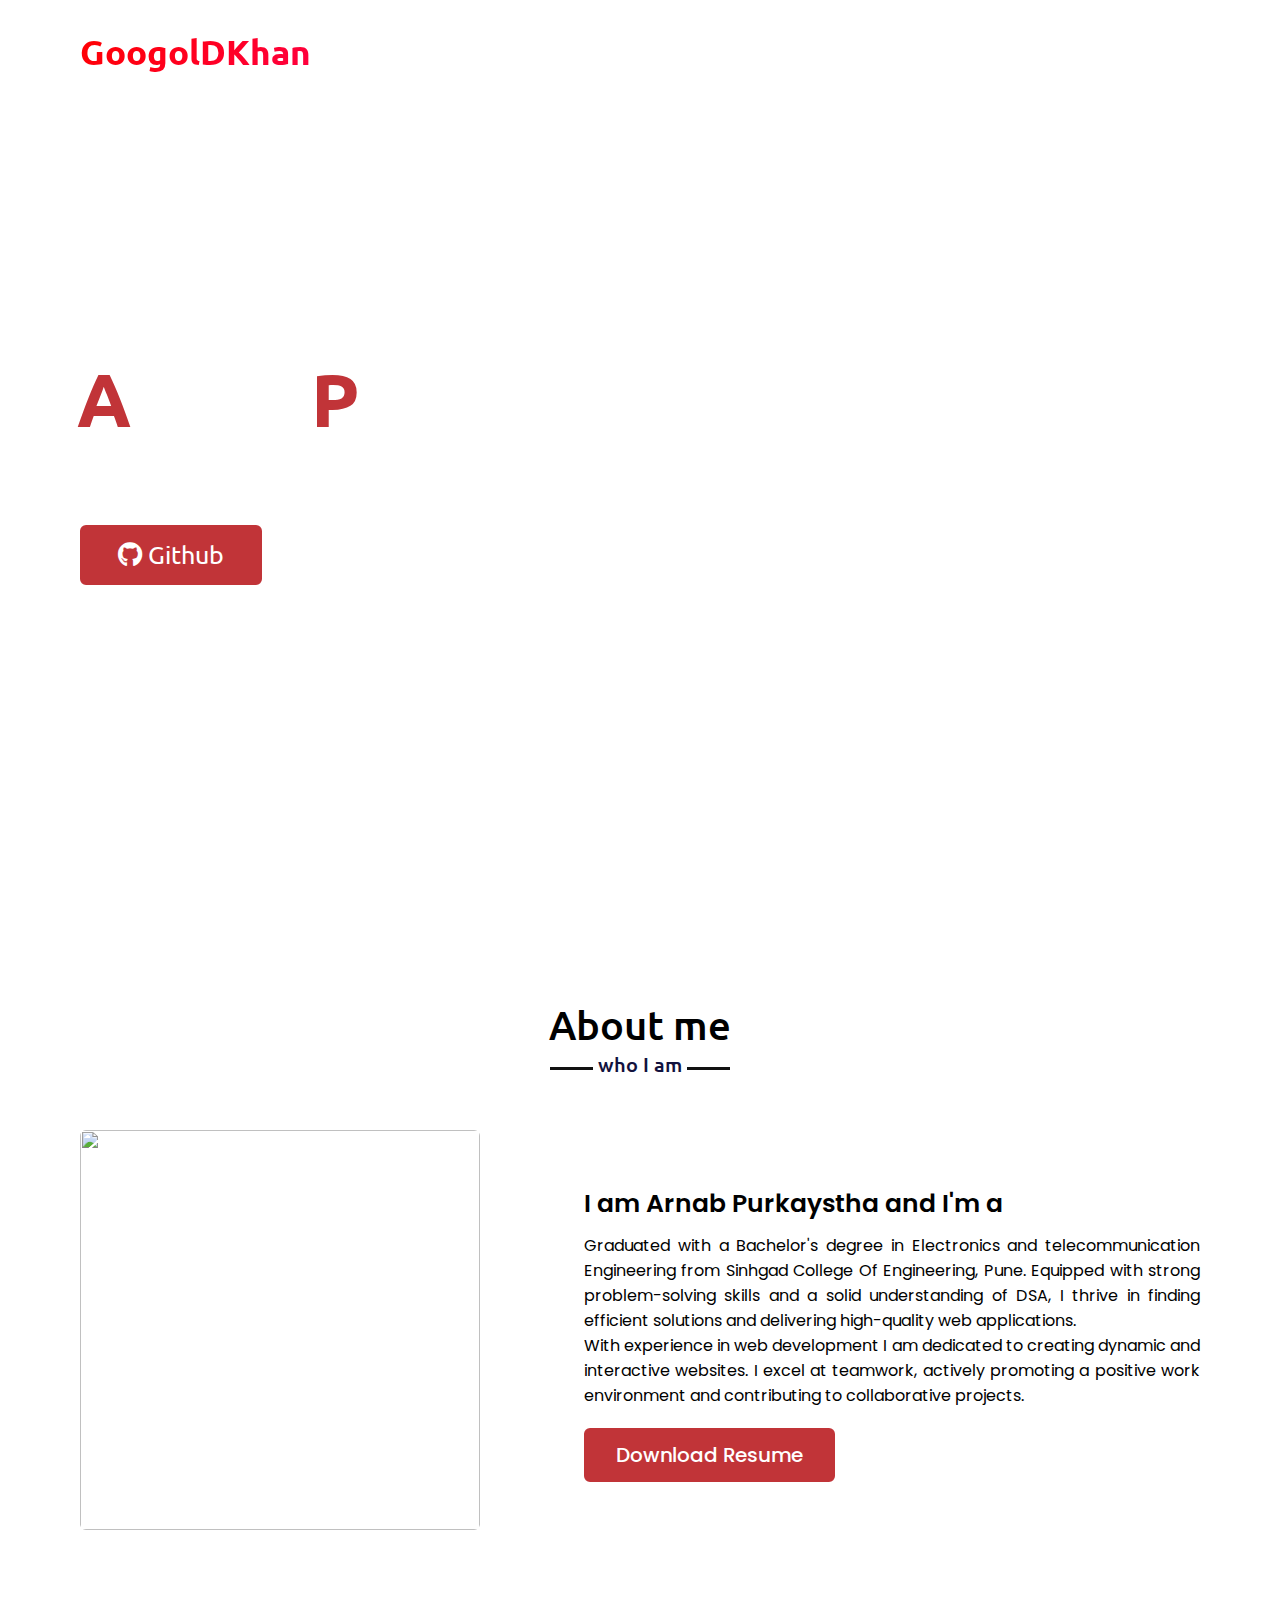
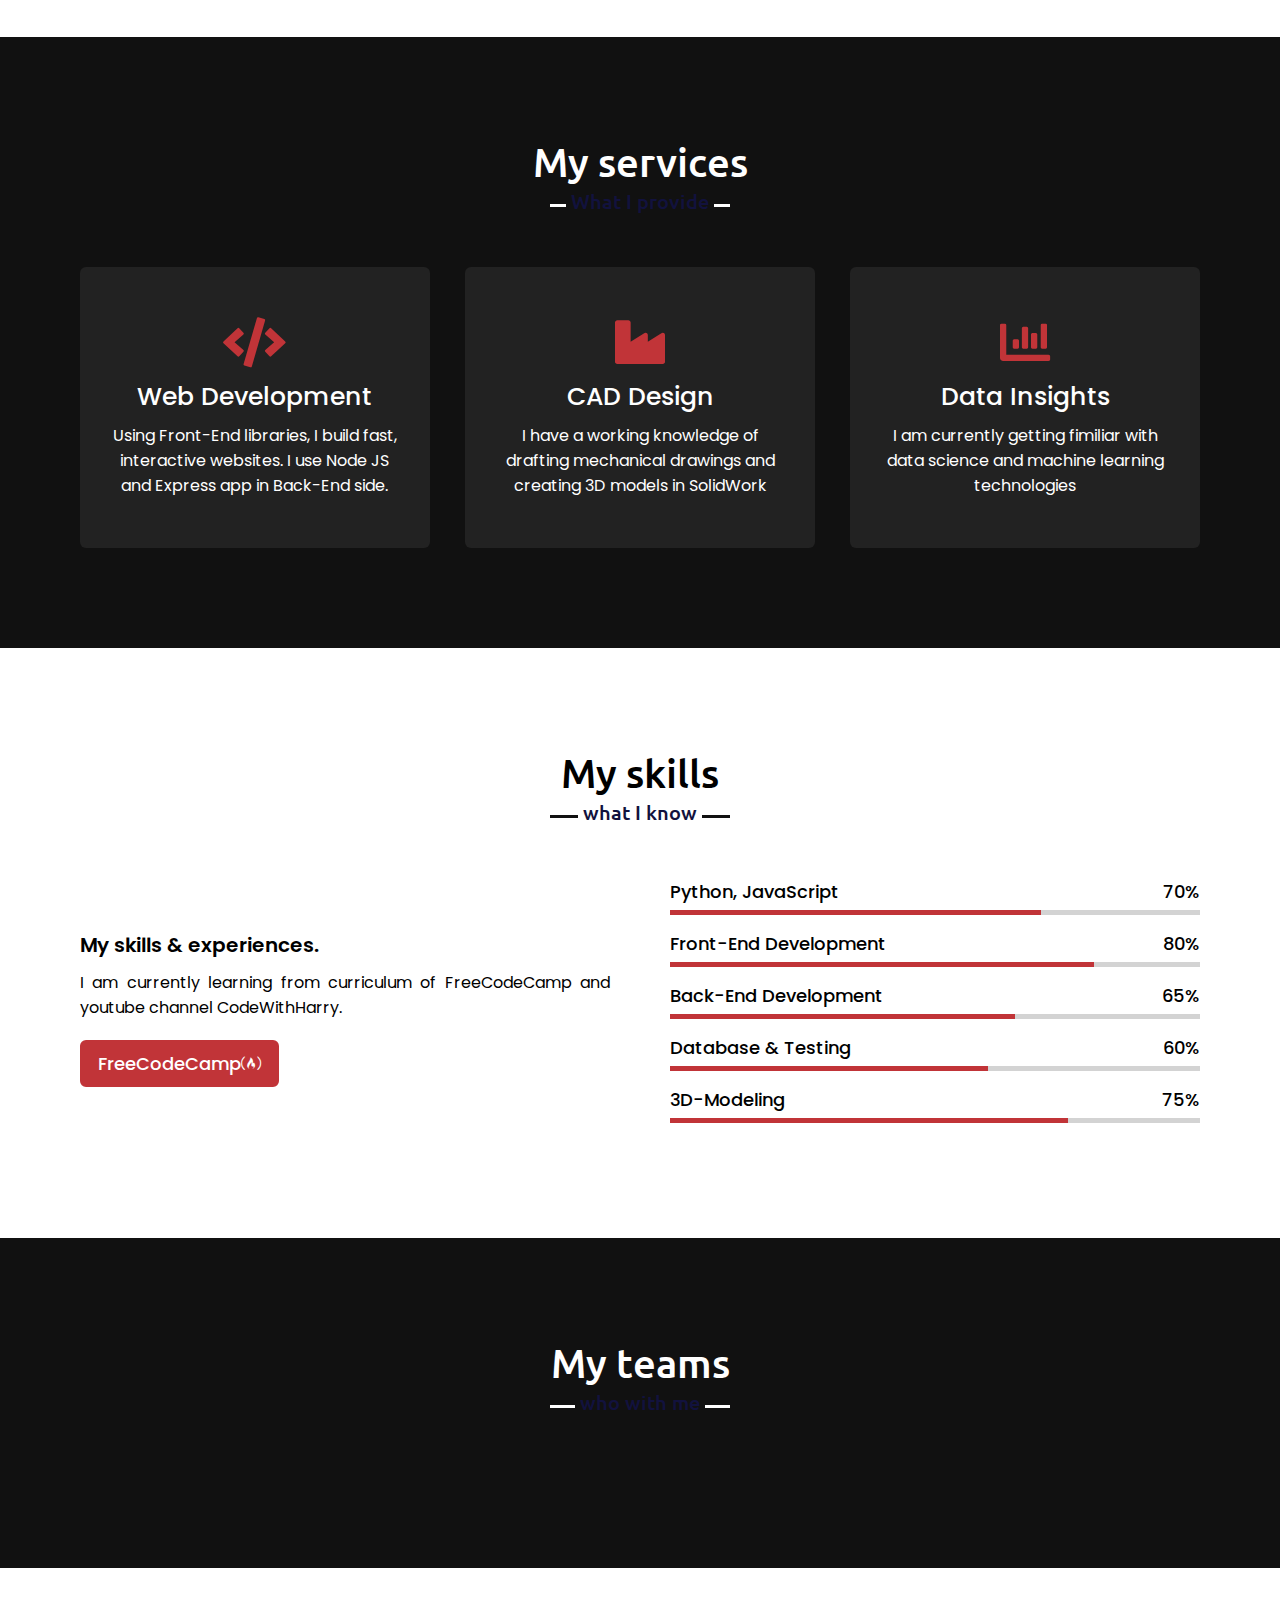
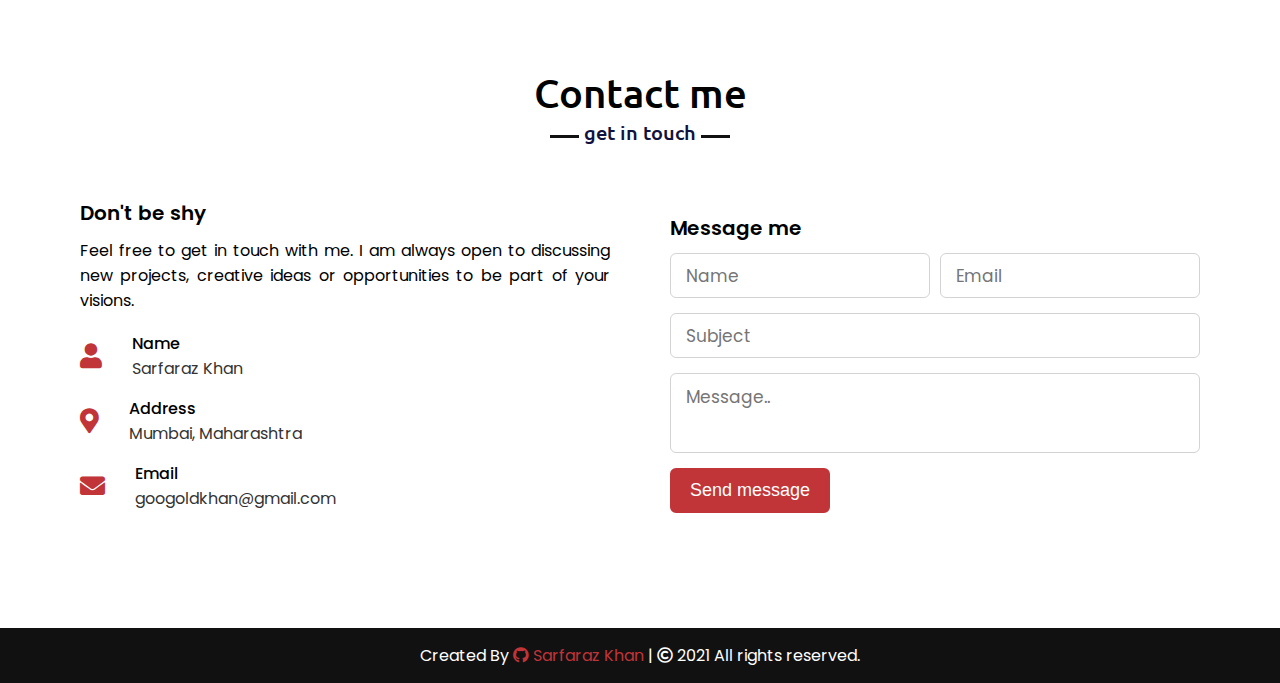
==== index.html @ bd414c76 "first commit" ====
<!DOCTYPE html>
<html lang="en">
  <head>
    <meta charset="UTF-8" />
    <meta http-equiv="X-UA-Compatible" content="IE=edge" />
    <meta name="viewport" content="width=device-width, initial-scale=1.0" />
    <link
      rel="stylesheet"
      href="https://cdnjs.cloudflare.com/ajax/libs/OwlCarousel2/2.3.4/assets/owl.carousel.min.css"
    />
    <link
      rel="stylesheet"
      href="https://cdnjs.cloudflare.com/ajax/libs/font-awesome/5.15.3/css/all.min.css"
    />
    <link rel="stylesheet" href="style.css" />
    <title>Personal Portfolio</title>
  </head>

  <body>
    <div class="scroll-up-btn">
      <i class="fas fa-angle-up"></i>
    </div>
    <nav class="navbar">
      <div class="max-width">
        <div class="logo"><a href="#">GoogolDKhan</a></div>
        <ul class="menu">
          <li><a href="#home" class="menu-btn">Home</a></li>
          <li><a href="#about" class="menu-btn">About</a></li>
          <li><a href="#services" class="menu-btn">Services</a></li>
          <li><a href="#skills" class="menu-btn">Skills</a></li>
          <li><a href="#teams" class="menu-btn">Teams</a></li>
          <li><a href="#contact" class="menu-btn">Contact</a></li>
        </ul>
        <div class="menu-btn">
          <i class="fas fa-bars"></i>
        </div>
      </div>
    </nav>

    <!-- HOME SECTION -->
    <section class="home" id="home">
      <div class="max-width">
        <div class="home-content">
          <div class="text-1">Hello, my name is</div>
          <div class="text-2"><span>A</span>rnab <span>P</span>urkaystha</div>
          <div class="text-3">And I'm a <span class="typing"></span></div>
          <a href="https://github.com/GoogolDKhan" target="_blank"
            ><i class="fab fa-github"></i> Github</a
          >
        </div>
      </div>
    </section>

    <!-- ABOUT SECTION -->
    <section class="about" id="about">
      <div class="max-width">
        <h2 class="title">About me</h2>
        <div class="about-content">
          <div class="column left">
            <img src="https://i.ibb.co/519RzY5/Profile-Toon.jpg" alt="" />
          </div>
          <div class="column right">
            <div class="text">
              I am Arnab Purkaystha and I'm a <span class="typing-2"></span>
            </div>
            <p>
                Graduated with a Bachelor's degree in Electronics and telecommunication Engineering from Sinhgad College Of Engineering, Pune. Equipped with strong problem-solving skills and a solid understanding of DSA, I thrive in finding efficient solutions and delivering high-quality web applications. <br> With experience in web development  I am dedicated to creating dynamic and interactive websites. I excel at teamwork, actively promoting a positive work environment and contributing to collaborative projects.
            </p>
            <a
              href="https://drive.google.com/file/d/1XKxnWEOEIuLJh6bUZ1l5vQDAoUh6mRkA/view?usp=sharing"
              target="_blank"
              >Download Resume</a
            >
          </div>
        </div>
      </div>
    </section>

    <!-- SERVICE SECTION -->
    <section class="services" id="services">
      <div class="max-width">
        <h2 class="title">My services</h2>
        <div class="serv-content">
          <div class="card">
            <div class="box">
              <i class="fas fa-code"></i>
              <div class="text">Web Development</div>
              <p>
                Using Front-End libraries, I build fast, interactive websites. I
                use Node JS and Express app in Back-End side.
              </p>
            </div>
          </div>
          <div class="card">
            <div class="box">
              <i class="fas fa-industry"></i>
              <div class="text">CAD Design</div>
              <p>
                I have a working knowledge of drafting mechanical drawings and
                creating 3D models in SolidWork
              </p>
            </div>
          </div>
          <div class="card">
            <div class="box">
              <i class="fas fa-chart-bar"></i>
              <div class="text">Data Insights</div>
              <p>
                I am currently getting fimiliar with data science and machine
                learning technologies
              </p>
            </div>
          </div>
        </div>
      </div>
    </section>

    <!-- SKILLS SECTION -->
    <section class="skills" id="skills">
      <div class="max-width">
        <h2 class="title">My skills</h2>
        <div class="skills-content">
          <div class="column left">
            <div class="text">My skills & experiences.</div>
            <p>
              I am currently learning from curriculum of FreeCodeCamp and
              youtube channel CodeWithHarry.
            </p>
            <a href="https://www.freecodecamp.org/sarfarazkhan" target="_blank"
              >FreeCodeCamp<i class="fab fa-free-code-camp"></i
            ></a>
          </div>
          <div class="column right">
            <div class="bars">
              <div class="info">
                <span>Python, JavaScript</span>
                <span>70%</span>
              </div>
              <div class="line html"></div>
            </div>
            <div class="bars">
              <div class="info">
                <span>Front-End Development</span>
                <span>80%</span>
              </div>
              <div class="line css"></div>
            </div>
            <div class="bars">
              <div class="info">
                <span>Back-End Development</span>
                <span>65%</span>
              </div>
              <div class="line js"></div>
            </div>
            <div class="bars">
              <div class="info">
                <span>Database & Testing</span>
                <span>60%</span>
              </div>
              <div class="line php"></div>
            </div>
            <div class="bars">
              <div class="info">
                <span>3D-Modeling</span>
                <span>75%</span>
              </div>
              <div class="line mysql"></div>
            </div>
          </div>
        </div>
      </div>
    </section>

    <!-- TEAMS SECTION -->
    <section class="teams" id="teams">
      <div class="max-width">
        <h2 class="title">My teams</h2>
        <div class="carousel owl-carousel">
          <div class="card">
            <div class="box">
              <img src="https://randomuser.me/api/portraits/men/3.jpg" alt="" />
              <div class="text">Sameer</div>
              <p>AI/ML Engineer</p>
            </div>
          </div>
          <div class="card">
            <div class="box">
              <img
                src="https://randomuser.me/api/portraits/women/2.jpg"
                alt=""
              />
              <div class="text">Riddhi</div>
              <p>Security Analyst at TCS</p>
            </div>
          </div>
          <div class="card">
            <div class="box">
              <img
                src="https://randomuser.me/api/portraits/men/34.jpg"
                alt=""
              />
              <div class="text">Prabhjot</div>
              <p>M.S in Industrial Engineering</p>
            </div>
          </div>
          <div class="card">
            <div class="box">
              <img src="https://randomuser.me/api/portraits/men/4.jpg" alt="" />
              <div class="text">Sashant</div>
              <p>Assistant System Engineer at TCS</p>
            </div>
          </div>
          <div class="card">
            <div class="box">
              <img
                src="https://randomuser.me/api/portraits/men/20.jpg"
                alt=""
              />
              <div class="text">Hrishikesh</div>
              <p>Analyst at Flex</p>
            </div>
          </div>
        </div>
      </div>
    </section>

    <!-- CONTACT SECTION -->
    <section class="contact" id="contact">
      <div class="max-width">
        <h2 class="title">Contact me</h2>
        <div class="contact-content">
          <div class="column left">
            <div class="text">Don't be shy</div>
            <p>
              Feel free to get in touch with me. I am always open to discussing
              new projects, creative ideas or opportunities to be part of your
              visions.
            </p>
            <div class="icons">
              <div class="row">
                <i class="fas fa-user"></i>
                <div class="info">
                  <div class="head">Name</div>
                  <div class="sub-title">Sarfaraz Khan</div>
                </div>
              </div>
              <div class="row">
                <i class="fas fa-map-marker-alt"></i>
                <div class="info">
                  <div class="head">Address</div>
                  <div class="sub-title">Mumbai, Maharashtra</div>
                </div>
              </div>
              <div class="row">
                <i class="fas fa-envelope"></i>
                <div class="info">
                  <div class="head">Email</div>
                  <div class="sub-title">googoldkhan@gmail.com</div>
                </div>
              </div>
            </div>
          </div>
          <div class="column right">
            <div class="text">Message me</div>
            <form action="#">
              <div class="fields">
                <div class="field name">
                  <input type="text" placeholder="Name" required />
                </div>
                <div class="field email">
                  <input type="email" placeholder="Email" required />
                </div>
              </div>
              <div class="field">
                <input type="text" placeholder="Subject" required />
              </div>
              <div class="field textarea">
                <textarea
                  cols="30"
                  rows="10"
                  placeholder="Message.."
                  required
                ></textarea>
              </div>
              <div class="button-area">
                <button type="submit">Send message</button>
              </div>
            </form>
          </div>
        </div>
      </div>
    </section>

    <!-- FOOTER SECTION -->
    <footer>
      <span
        >Created By
        <a href="https://github.com/GoogolDKhan" target="_blank"
          ><span class="fab fa-github"></span> Sarfaraz Khan</a
        >
        | <span class="far fa-copyright"></span> 2021 All rights reserved.</span
      >
    </footer>
    <script src="https://code.jquery.com/jquery-3.5.1.min.js"></script>
    <script src="https://cdnjs.cloudflare.com/ajax/libs/typed.js/2.0.11/typed.min.js"></script>
    <script src="https://cdnjs.cloudflare.com/ajax/libs/waypoints/4.0.1/jquery.waypoints.min.js"></script>
    <script src="https://cdnjs.cloudflare.com/ajax/libs/OwlCarousel2/2.3.4/owl.carousel.min.js"></script>
    <script src="script.js"></script>
  </body>
</html>
---- style.css ----
@import url("https://fonts.googleapis.com/css2?family=Poppins:wght@400;500;600;700&family=Ubuntu:wght@400;500;700&display=swap");

* {
  margin: 0;
  padding: 0;
  box-sizing: border-box;
  text-decoration: none;
}

html {
  scroll-behavior: smooth;
}

/* custom scroll bar */
::-webkit-scrollbar {
  width: 10px;
}

::-webkit-scrollbar-track {
  background: #f1f1f1;
}

::-webkit-scrollbar-thumb {
  background: #888;
}

::-webkit-scrollbar-thumb:hover {
  background: #555;
}

/* all similar content styling codes */
section {
  padding: 100px 0;
}

.max-width {
  max-width: 1300px;
  padding: 0 80px;
  margin: auto;
}

.about,
.services,
.skills,
.teams,
.contact,
footer {
  font-family: "Poppins", sans-serif;
}

.about .about-content,
.services .serv-content,
.skills .skills-content,
.contact .contact-content {
  display: flex;
  flex-wrap: wrap;
  align-items: center;
  justify-content: space-between;
}

section .title {
  position: relative;
  text-align: center;
  font-size: 40px;
  font-weight: 500;
  margin-bottom: 60px;
  padding-bottom: 20px;
  font-family: "Ubuntu", sans-serif;
}

section .title::before {
  content: "";
  position: absolute;
  bottom: 0;
  left: 50%;
  width: 180px;
  height: 3px;
  background: #111;
  transform: translateX(-50%);
}

section .title::after {
  position: absolute;
  bottom: -8px;
  left: 50%;
  font-size: 20px;
  color: rgb(18, 18, 62);
  padding: 0 5px;
  background: #fff;
  transform: translateX(-50%);
}

/* navbar styling */
.navbar {
  position: fixed;
  width: 100%;
  z-index: 999;
  padding: 30px 0;
  font-family: "Ubuntu", sans-serif;
  transition: all 0.3s ease;
}

.navbar.sticky {
  padding: 15px 0;
  background: rgb(18, 18, 62);
}

.navbar .max-width {
  display: flex;
  align-items: center;
  justify-content: space-between;
}

.navbar .logo a {
  font-size: 35px;
  font-weight: 600;
  background: repeating-linear-gradient(
    -45deg,
    red 0%,
    yellow 7.14%,
    rgb(0, 255, 0) 14.28%,
    rgb(0, 255, 255) 21.4%,
    cyan 28.56%,
    blue 35.7%,
    magenta 42.84%,
    red 50%
  );
  background-size: 600vw 600vw;
  -webkit-text-fill-color: transparent;
  background-clip: border-box;
  -webkit-background-clip: text;
  animation: slide 8s linear infinite forwards;
}

@keyframes slide {
  0% {
    background-position-x: 0%;
  }

  100% {
    background-position-x: 600vw;
  }
}

.navbar.sticky .logo a {
  background: white;
  -webkit-text-fill-color: transparent;
  background-clip: border-box;
  -webkit-background-clip: text;
}

.navbar .menu li {
  list-style: none;
  display: inline-block;
}

.navbar .menu li a {
  display: block;
  color: #fff;
  font-size: 18px;
  font-weight: 500;
  margin-left: 25px;
  transition: color 0.3s ease;
}

.navbar .menu li a:hover {
  color: #c13438;
}

.navbar.sticky .menu li a:hover {
  color: #fff;
}

/* menu btn styling */
.menu-btn {
  color: #fff;
  font-size: 23px;
  cursor: pointer;
  display: none;
}

.scroll-up-btn {
  position: fixed;
  height: 45px;
  width: 42px;
  background: #c13438;
  right: 30px;
  bottom: 10px;
  text-align: center;
  line-height: 45px;
  color: #fff;
  z-index: 9999;
  font-size: 30px;
  border-radius: 6px;
  border-bottom-width: 2px;
  cursor: pointer;
  opacity: 0;
  pointer-events: none;
  transition: all 0.3s ease;
}

.scroll-up-btn.show {
  bottom: 30px;
  opacity: 1;
  pointer-events: auto;
}

.scroll-up-btn:hover {
  filter: brightness(90%);
}

/* home section styling */
.home {
  display: flex;
  background: url("https://i.ibb.co/SPZD6fx/banner.jpg") no-repeat center;
  height: 100vh;
  color: #fff;
  min-height: 500px;
  background-size: cover;
  background-attachment: fixed;
  font-family: "Ubuntu", sans-serif;
}

.home .max-width {
  width: 100%;
  display: flex;
}

.home .max-width .row {
  margin-right: 0;
}

.home .home-content .text-1 {
  font-size: 27px;
}

.home .home-content .text-2 {
  font-size: 75px;
  font-weight: 600;
  margin-left: -3px;
}

.home .home-content .text-2 span {
  color: #c13438;
  transition: all 0.3s ease;
}

.home .home-content .text-3 {
  font-size: 40px;
  margin: 5px 0;
}

.home .home-content .text-3 span {
  color: #c13438;
  font-weight: 500;
}

.home .home-content a {
  display: inline-block;
  background: #c13438;
  color: #fff;
  font-size: 25px;
  padding: 12px 36px;
  margin-top: 20px;
  font-weight: 400;
  border-radius: 6px;
  border: 2px solid #c13438;
  transition: all 0.3s ease;
}

.home .home-content a:hover {
  color: #c13438;
  background: none;
}

/* about section styling */
.about .title::after {
  content: "who I am";
}

.about .about-content .left {
  width: 45%;
}

.about .about-content .left img {
  height: 400px;
  width: 400px;
  object-fit: cover;
  border-radius: 6px;
}

.about .about-content .right {
  width: 55%;
}

.about .about-content .right .text {
  font-size: 25px;
  font-weight: 600;
  margin-bottom: 10px;
}

.about .about-content .right .text span {
  color: #c13438;
}

.about .about-content .right p {
  text-align: justify;
}

.about .about-content .right a {
  display: inline-block;
  background: #c13438;
  color: #fff;
  font-size: 20px;
  font-weight: 500;
  padding: 10px 30px;
  margin-top: 20px;
  border-radius: 6px;
  border: 2px solid #c13438;
  transition: all 0.3s ease;
}

.about .about-content .right a:hover {
  color: #c13438;
  background: none;
}

/* services section styling */
.services,
.teams {
  color: #fff;
  background: #111;
}

.services .title::before,
.teams .title::before {
  background: #fff;
}

.services .title::after,
.teams .title::after {
  background: #111;
  content: "What I provide";
}

.services .serv-content .card {
  width: calc(33% - 20px);
  background: #222;
  text-align: center;
  border-radius: 6px;
  padding: 50px 25px;
  cursor: pointer;
  transition: all 0.3s ease;
}

.services .serv-content .card:hover {
  background: #c13438;
}

.services .serv-content .card .box {
  transition: all 0.3s ease;
}

.services .serv-content .card:hover .box {
  transform: scale(1.05);
}

.services .serv-content .card i {
  font-size: 50px;
  color: #c13438;
  transition: color 0.3s ease;
}

.services .serv-content .card:hover i {
  color: #fff;
}

.services .serv-content .card .text {
  font-size: 25px;
  font-weight: 500;
  margin: 10px 0 7px;
}

/* skills section styling */

.skills .title::after {
  content: "what I know";
}

.skills .skills-content .column {
  width: calc(50% - 30px);
}

.skills .skills-content .left .text {
  font-size: 20px;
  font-weight: 600;
  margin-bottom: 10px;
}

.skills .skills-content .left p {
  text-align: justify;
}

.skills .skills-content .left a {
  display: inline-block;
  background: #c13438;
  color: #fff;
  font-size: 18px;
  font-weight: 500;
  padding: 8px 16px;
  margin-top: 20px;
  border-radius: 6px;
  border: 2px solid #c13438;
  transition: all 0.3s ease;
}

.skills .skills-content .left a:hover {
  color: #c13438;
  background: none;
}

.skills .skills-content .right .bars {
  margin-bottom: 15px;
}

.skills .skills-content .right .info {
  display: flex;
  margin-bottom: 5px;
  align-items: center;
  justify-content: space-between;
}

.skills .skills-content .right span {
  font-weight: 500;
  font-size: 18px;
}

.skills .skills-content .right .line {
  height: 5px;
  width: 100%;
  background: lightgrey;
  position: relative;
}

.skills .skills-content .right .line::before {
  content: "";
  position: absolute;
  height: 100%;
  left: 0;
  top: 0;
  background: #c13438;
}

.skills-content .right .html::before {
  width: 70%;
}

.skills-content .right .css::before {
  width: 80%;
}

.skills-content .right .js::before {
  width: 65%;
}

.skills-content .right .php::before {
  width: 60%;
}

.skills-content .right .mysql::before {
  width: 75%;
}

/* teams section styling */
.teams .title::after {
  content: "who with me";
}

.teams .carousel .card {
  background: #222;
  border-radius: 6px;
  padding: 25px 35px;
  text-align: center;
  overflow: hidden;
  transition: all 0.3s ease;
}

.teams .carousel .card:hover {
  background: #c13438;
}

.teams .carousel .card .box {
  display: flex;
  flex-direction: column;
  align-items: center;
  justify-content: center;
  transition: all 0.3s ease;
}

.teams .carousel .card:hover .box {
  transform: scale(1.05);
}

.teams .carousel .card .text {
  font-size: 25px;
  font-weight: 500;
  margin: 10px 0 7px;
}

.teams .carousel .card img {
  height: 150px;
  width: 150px;
  object-fit: cover;
  border-radius: 50%;
  border: 5px solid #c13438;
  transition: all 0.3s ease;
}

.teams .carousel .card:hover img {
  border-color: #fff;
}

.owl-dots {
  text-align: center;
  margin-top: 20px;
}

.owl-dot {
  height: 13px;
  width: 13px;
  margin: 0 5px;
  outline: none !important;
  border-radius: 50%;
  border: 2px solid #c13438 !important;
  transition: all 0.3s ease;
}

.owl-dot.active {
  width: 35px;
  border-radius: 14px;
}

.owl-dot.active,
.owl-dot:hover {
  background: #c13438 !important;
}

/* contact section styling */
.contact .title::after {
  content: "get in touch";
}

.contact .contact-content .column {
  width: calc(50% - 30px);
}

.contact .contact-content .text {
  font-size: 20px;
  font-weight: 600;
  margin-bottom: 10px;
}

.contact .contact-content .left p {
  text-align: justify;
}

.contact .contact-content .left .icons {
  margin: 10px 0;
}

.contact .contact-content .row {
  display: flex;
  height: 65px;
  align-items: center;
}

.contact .contact-content .row .info {
  margin-left: 30px;
}

.contact .contact-content .row i {
  font-size: 25px;
  color: #c13438;
}

.contact .contact-content .info .head {
  font-weight: 500;
}

.contact .contact-content .info .sub-title {
  color: #333;
}

.contact .right form .fields {
  display: flex;
}

.contact .right form .field,
.contact .right form .fields .field {
  height: 45px;
  width: 100%;
  margin-bottom: 15px;
}

.contact .right form .textarea {
  height: 80px;
  width: 100%;
}

.contact .right form .name {
  margin-right: 10px;
}

.contact .right form .field input,
.contact .right form .textarea textarea {
  height: 100%;
  width: 100%;
  border: 1px solid lightgrey;
  border-radius: 6px;
  outline: none;
  padding: 0 15px;
  font-size: 17px;
  font-family: "Poppins", sans-serif;
  transition: all 0.3s ease;
}

.contact .right form .field input:focus,
.contact .right form .textarea textarea:focus {
  border-color: #b3b3b3;
}

.contact .right form .textarea textarea {
  padding-top: 10px;
  resize: none;
}

.contact .right form .button-area {
  display: flex;
  align-items: center;
}

.right form .button-area button {
  color: #fff;
  display: block;
  width: 160px !important;
  height: 45px;
  outline: none;
  font-size: 18px;
  font-weight: 500;
  border-radius: 6px;
  cursor: pointer;
  flex-wrap: nowrap;
  background: #c13438;
  border: 2px solid #c13438;
  transition: all 0.3s ease;
}

.right form .button-area button:hover {
  color: #c13438;
  background: none;
}

/* footer section styling */
footer {
  background: #111;
  padding: 15px 23px;
  color: #fff;
  text-align: center;
}

footer span a {
  color: #c13438;
  text-decoration: none;
}

footer span a:hover {
  text-decoration: underline;
}

/* responsive media query start */
@media (max-width: 1104px) {
  .about .about-content .left img {
    height: 350px;
    width: 350px;
  }
}

@media (max-width: 991px) {
  .max-width {
    padding: 0 50px;
  }
}

@media (max-width: 947px) {
  .menu-btn {
    display: block;
    z-index: 999;
  }

  .menu-btn i.active:before {
    content: "\f00d";
  }

  .navbar .menu {
    position: fixed;
    height: 100vh;
    width: 100%;
    left: -100%;
    top: 0;
    background: #111;
    text-align: center;
    padding-top: 80px;
    transition: all 0.3s ease;
  }

  .navbar .menu.active {
    left: 0;
  }

  .navbar .menu li {
    display: block;
  }

  .navbar .menu li a {
    display: inline-block;
    margin: 20px 0;
    font-size: 25px;
  }

  .home .home-content .text-2 {
    font-size: 70px;
  }

  .home .home-content .text-3 {
    font-size: 35px;
  }

  .home .home-content a {
    font-size: 23px;
    padding: 10px 30px;
  }

  .max-width {
    max-width: 930px;
  }

  .about .about-content .column {
    width: 100%;
  }

  .about .about-content .left {
    display: flex;
    justify-content: center;
    margin: 0 auto 60px;
  }

  .about .about-content .right {
    flex: 100%;
  }

  .services .serv-content .card {
    width: calc(50% - 10px);
    margin-bottom: 20px;
  }

  .skills .skills-content .column,
  .contact .contact-content .column {
    width: 100%;
    margin-bottom: 35px;
  }
}

@media (max-width: 690px) {
  .max-width {
    padding: 0 23px;
  }

  .home .home-content .text-2 {
    font-size: 60px;
  }

  .home .home-content .text-3 {
    font-size: 32px;
  }

  .home .home-content a {
    font-size: 20px;
  }

  .services .serv-content .card {
    width: 100%;
  }
}

@media (max-width: 500px) {
  .home .home-content .text-2 {
    font-size: 50px;
  }

  .home .home-content .text-3 {
    font-size: 27px;
  }

  .about .about-content .right .text,
  .skills .skills-content .left .text {
    font-size: 19px;
  }

  .contact .right form .fields {
    flex-direction: column;
  }

  .contact .right form .name,
  .contact .right form .email {
    margin: 0;
  }

  .right form .error-box {
    width: 150px;
  }

  .scroll-up-btn {
    right: 15px;
    bottom: 15px;
    height: 38px;
    width: 35px;
    font-size: 23px;
    line-height: 38px;
  }
}
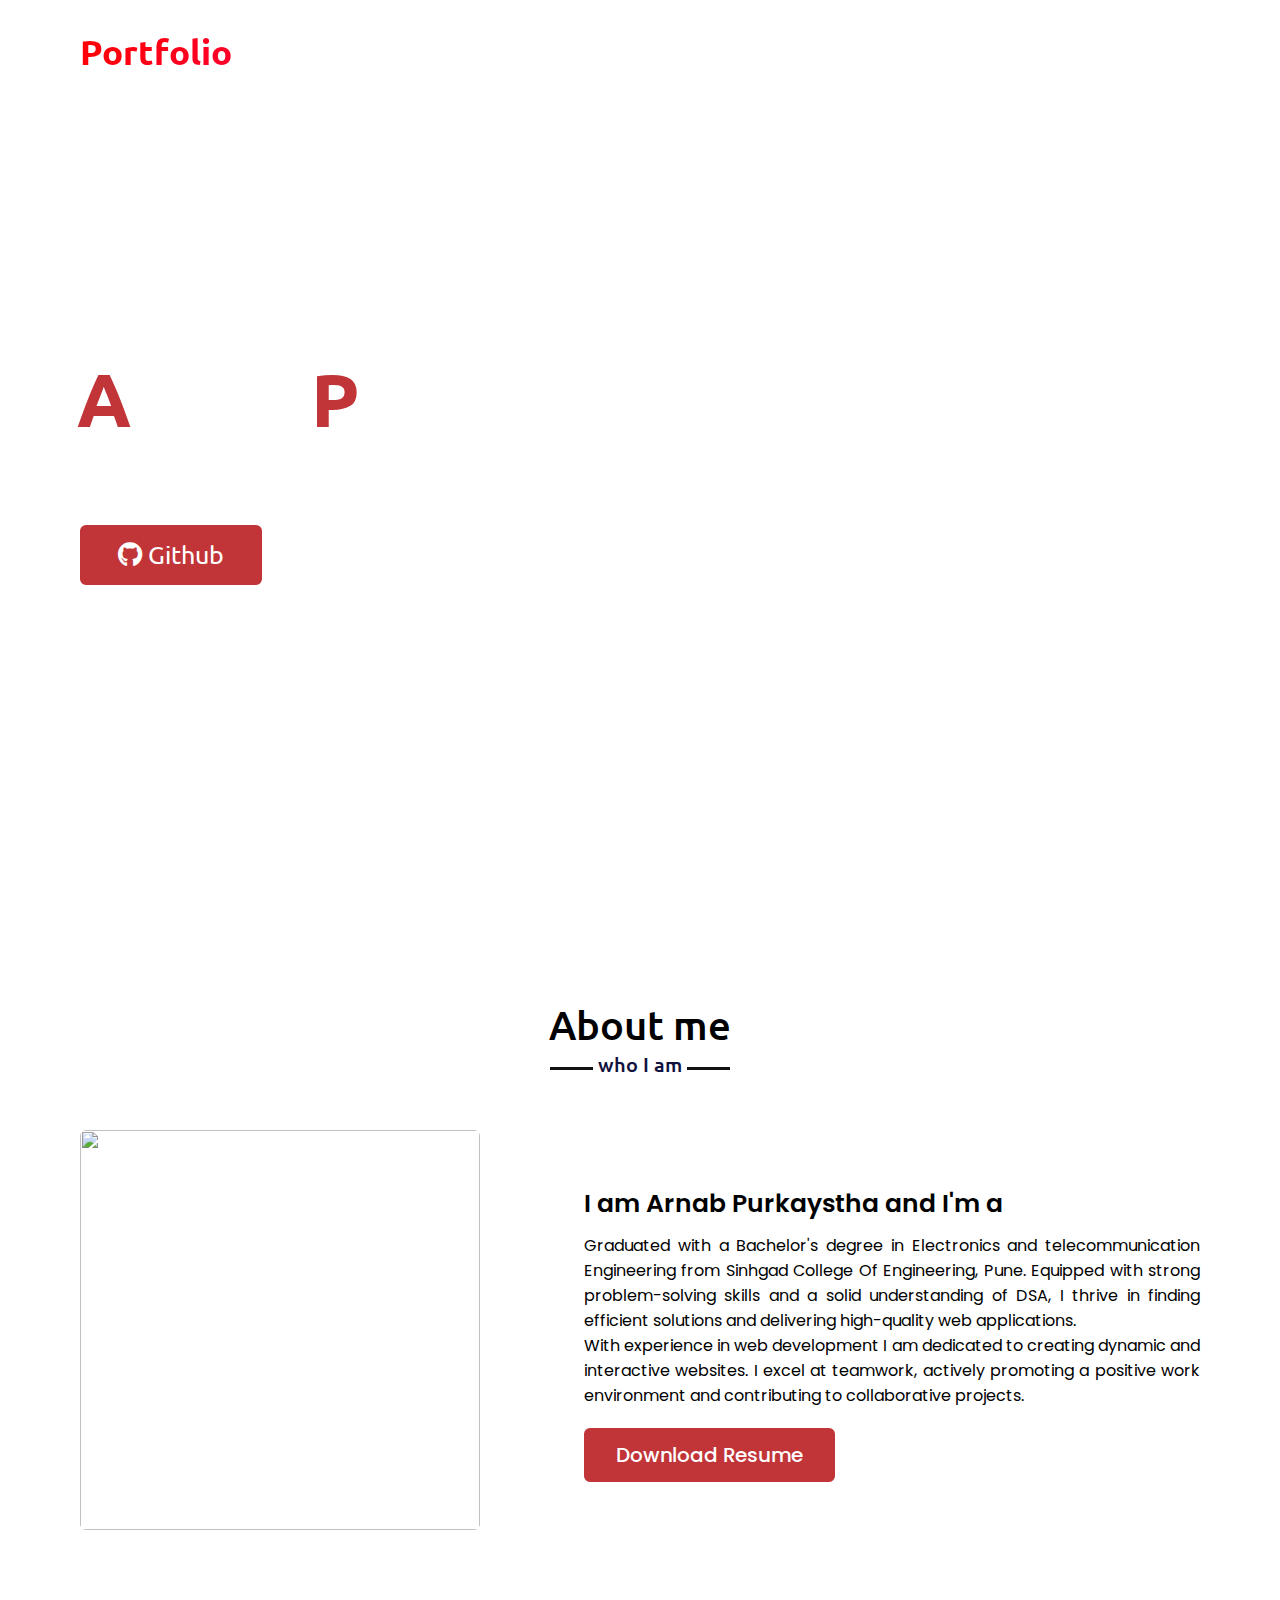
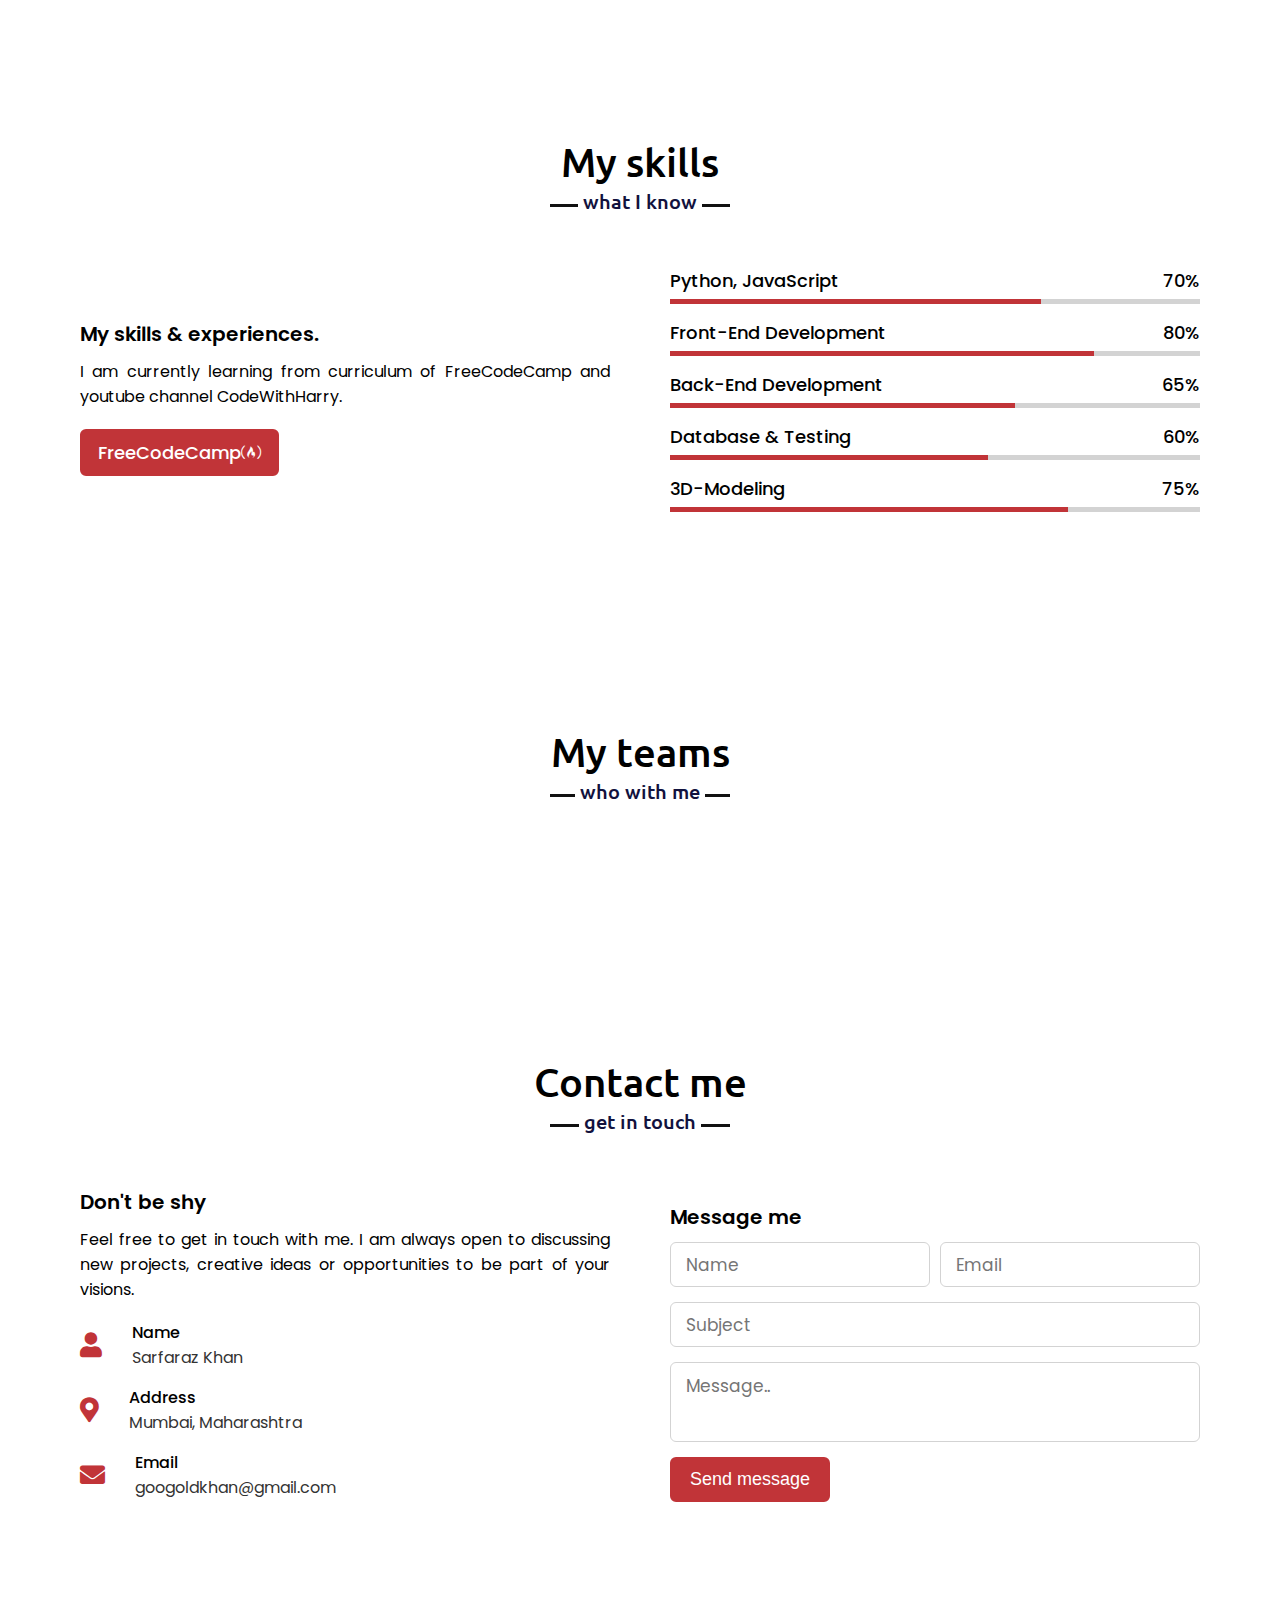
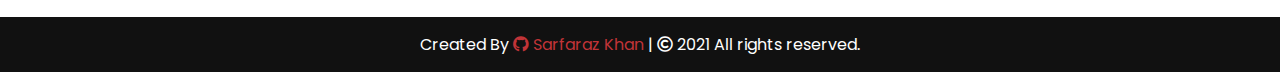
==== commit f4ff263f: "second" ====
--- a/index.html
+++ b/index.html
@@ -22,7 +22,7 @@
     </div>
     <nav class="navbar">
       <div class="max-width">
-        <div class="logo"><a href="#">GoogolDKhan</a></div>
+        <div class="logo"><a href="#">Portfolio</a></div>
         <ul class="menu">
           <li><a href="#home" class="menu-btn">Home</a></li>
           <li><a href="#about" class="menu-btn">About</a></li>
@@ -71,45 +71,6 @@
               target="_blank"
               >Download Resume</a
             >
-          </div>
-        </div>
-      </div>
-    </section>
-
-    <!-- SERVICE SECTION -->
-    <section class="services" id="services">
-      <div class="max-width">
-        <h2 class="title">My services</h2>
-        <div class="serv-content">
-          <div class="card">
-            <div class="box">
-              <i class="fas fa-code"></i>
-              <div class="text">Web Development</div>
-              <p>
-                Using Front-End libraries, I build fast, interactive websites. I
-                use Node JS and Express app in Back-End side.
-              </p>
-            </div>
-          </div>
-          <div class="card">
-            <div class="box">
-              <i class="fas fa-industry"></i>
-              <div class="text">CAD Design</div>
-              <p>
-                I have a working knowledge of drafting mechanical drawings and
-                creating 3D models in SolidWork
-              </p>
-            </div>
-          </div>
-          <div class="card">
-            <div class="box">
-              <i class="fas fa-chart-bar"></i>
-              <div class="text">Data Insights</div>
-              <p>
-                I am currently getting fimiliar with data science and machine
-                learning technologies
-              </p>
-            </div>
           </div>
         </div>
       </div>
--- a/style.css
+++ b/style.css
@@ -49,7 +49,6 @@
 }
 
 .about .about-content,
-.services .serv-content,
 .skills .skills-content,
 .contact .contact-content {
   display: flex;
@@ -325,62 +324,6 @@
   background: none;
 }
 
-/* services section styling */
-.services,
-.teams {
-  color: #fff;
-  background: #111;
-}
-
-.services .title::before,
-.teams .title::before {
-  background: #fff;
-}
-
-.services .title::after,
-.teams .title::after {
-  background: #111;
-  content: "What I provide";
-}
-
-.services .serv-content .card {
-  width: calc(33% - 20px);
-  background: #222;
-  text-align: center;
-  border-radius: 6px;
-  padding: 50px 25px;
-  cursor: pointer;
-  transition: all 0.3s ease;
-}
-
-.services .serv-content .card:hover {
-  background: #c13438;
-}
-
-.services .serv-content .card .box {
-  transition: all 0.3s ease;
-}
-
-.services .serv-content .card:hover .box {
-  transform: scale(1.05);
-}
-
-.services .serv-content .card i {
-  font-size: 50px;
-  color: #c13438;
-  transition: color 0.3s ease;
-}
-
-.services .serv-content .card:hover i {
-  color: #fff;
-}
-
-.services .serv-content .card .text {
-  font-size: 25px;
-  font-weight: 500;
-  margin: 10px 0 7px;
-}
-
 /* skills section styling */
 
 .skills .title::after {
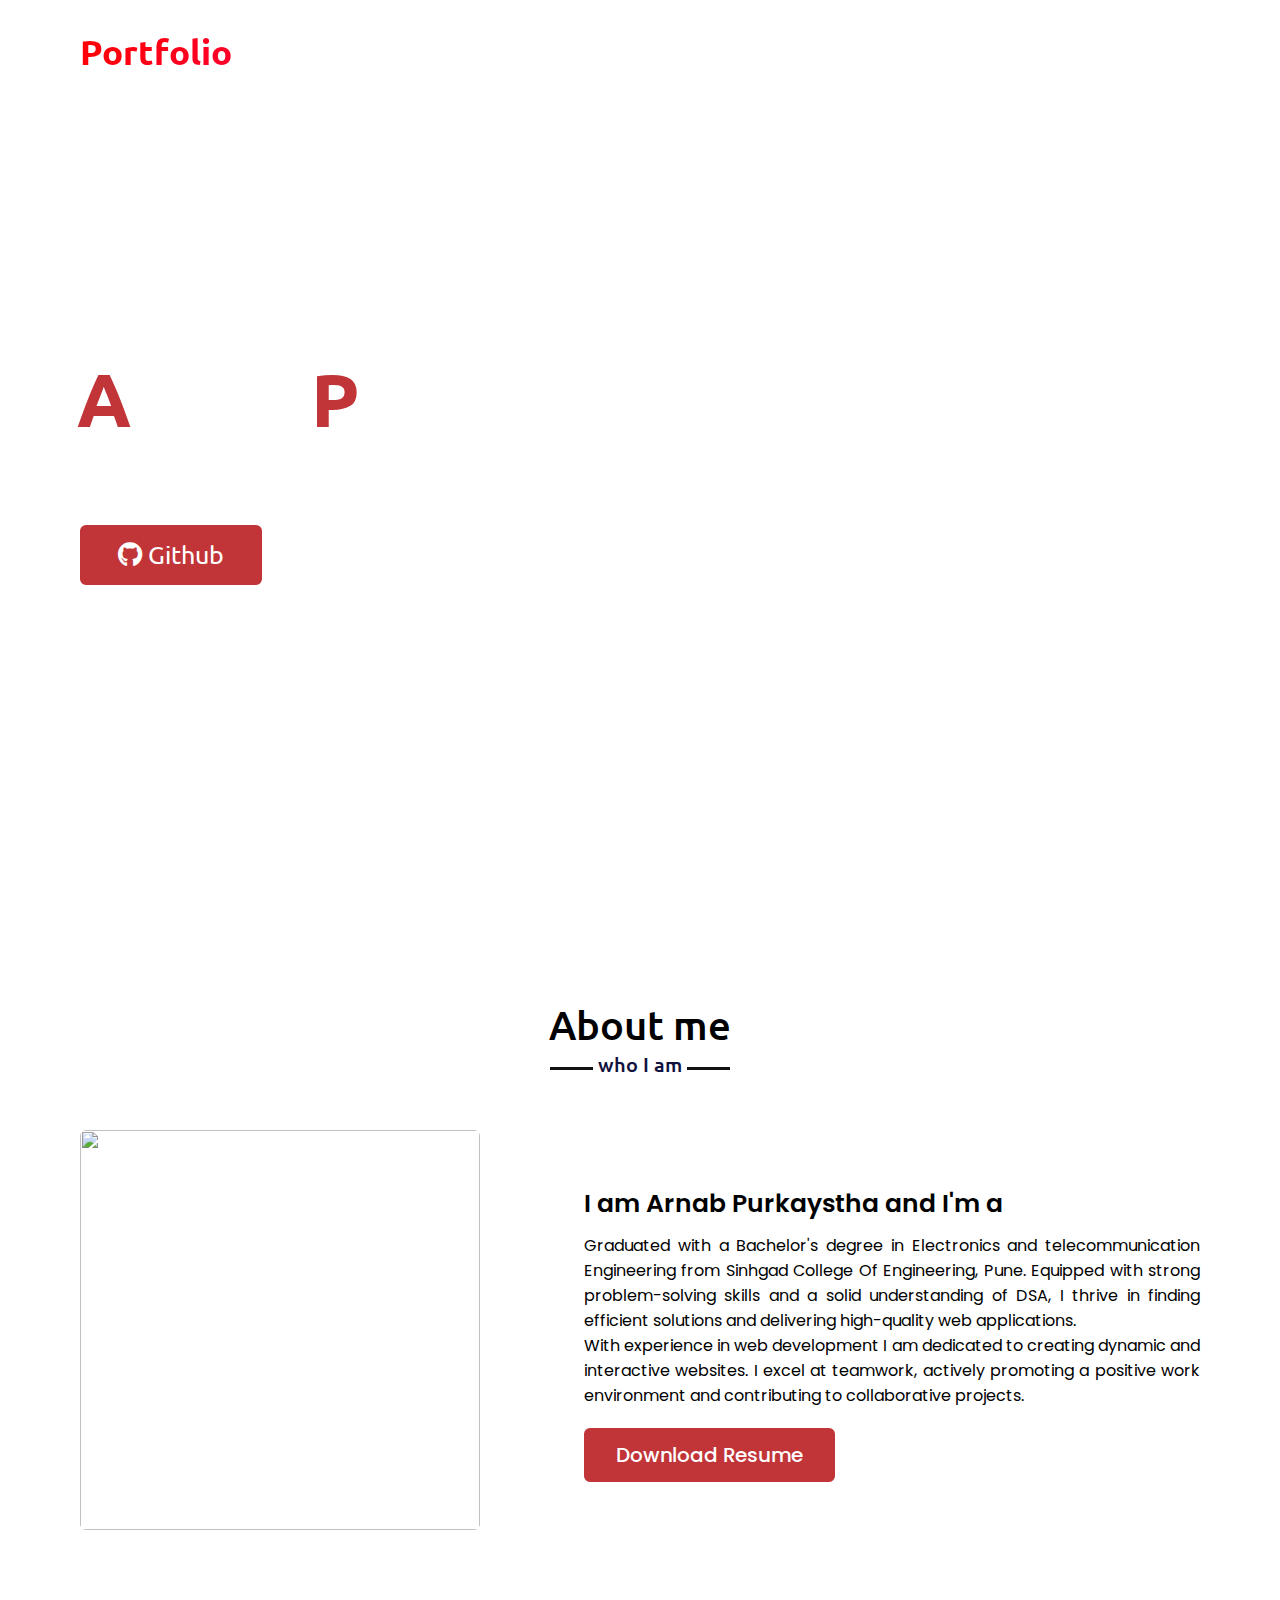
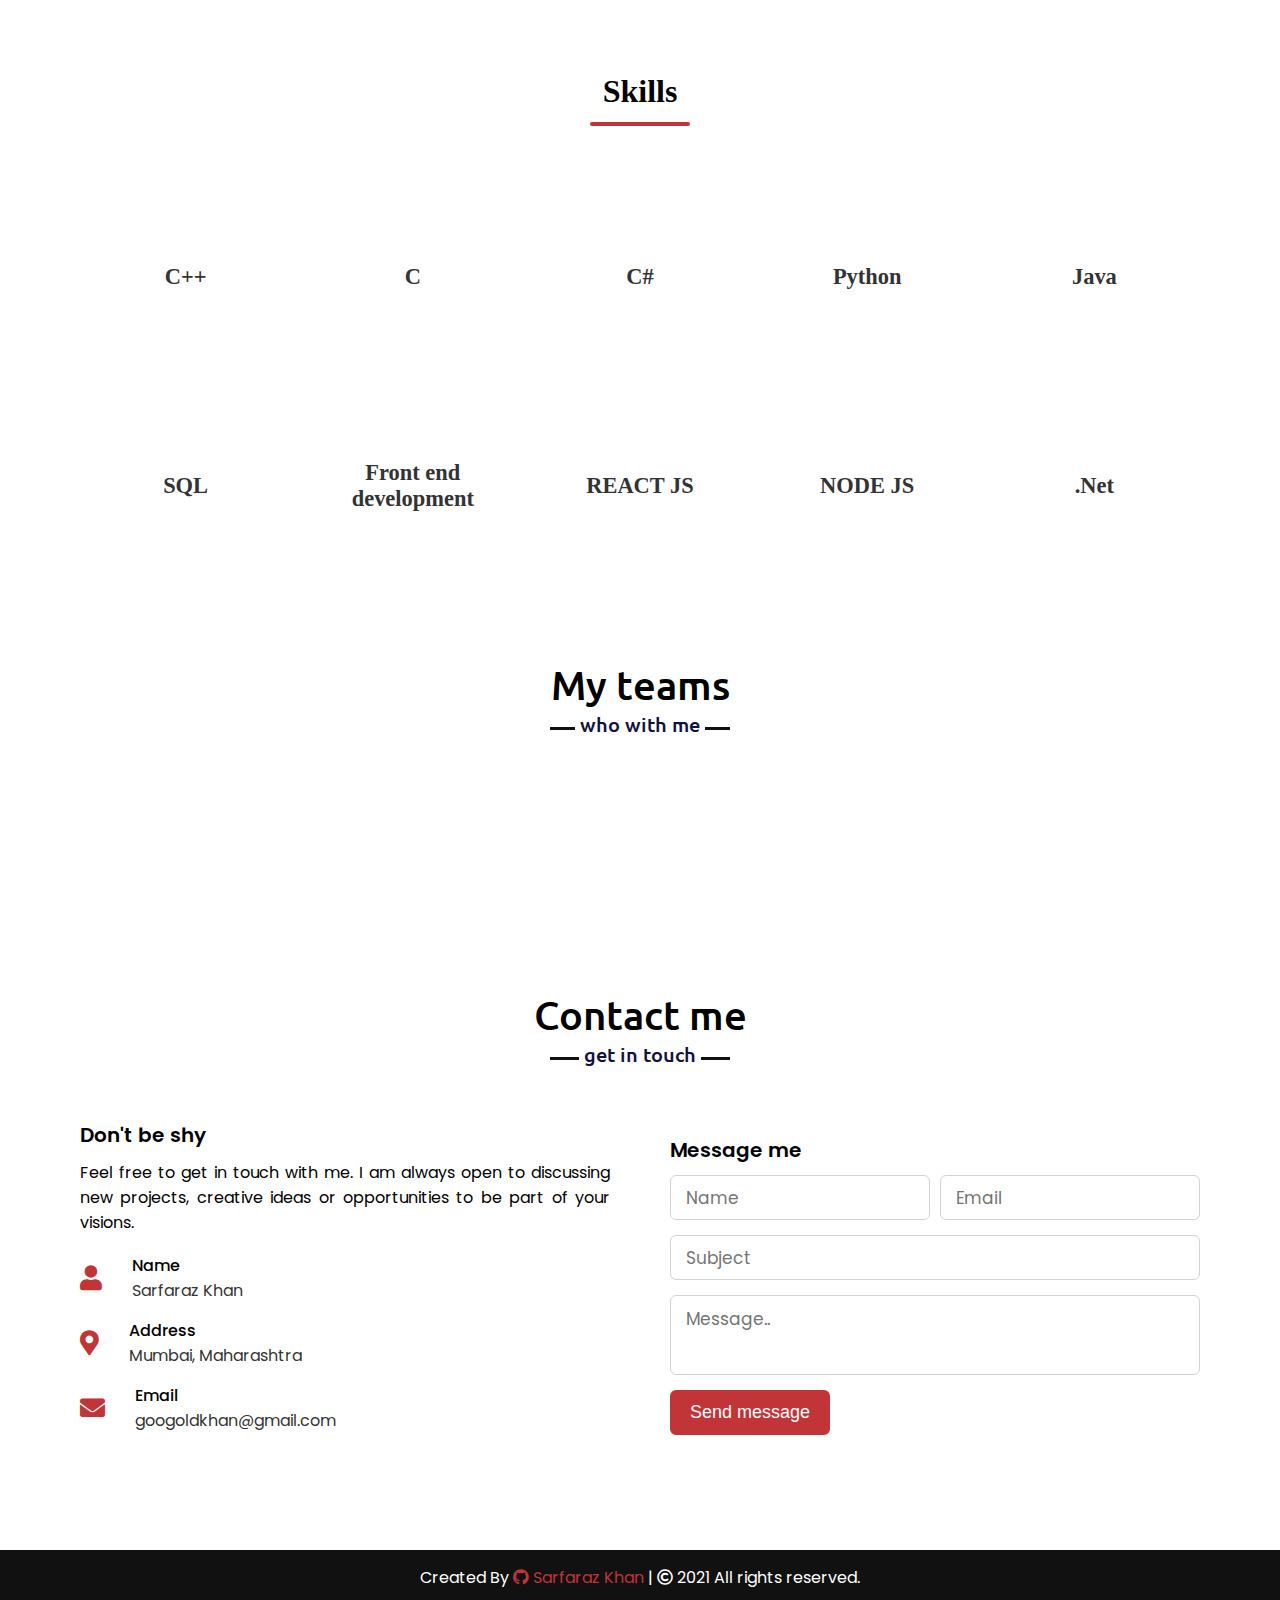
==== commit 9b3f12d2: "skills" ====
--- a/index.html
+++ b/index.html
@@ -77,60 +77,126 @@
     </section>
 
     <!-- SKILLS SECTION -->
-    <section class="skills" id="skills">
-      <div class="max-width">
-        <h2 class="title">My skills</h2>
-        <div class="skills-content">
-          <div class="column left">
-            <div class="text">My skills & experiences.</div>
-            <p>
-              I am currently learning from curriculum of FreeCodeCamp and
-              youtube channel CodeWithHarry.
-            </p>
-            <a href="https://www.freecodecamp.org/sarfarazkhan" target="_blank"
-              >FreeCodeCamp<i class="fab fa-free-code-camp"></i
-            ></a>
-          </div>
-          <div class="column right">
-            <div class="bars">
-              <div class="info">
-                <span>Python, JavaScript</span>
-                <span>70%</span>
-              </div>
-              <div class="line html"></div>
-            </div>
-            <div class="bars">
-              <div class="info">
-                <span>Front-End Development</span>
-                <span>80%</span>
-              </div>
-              <div class="line css"></div>
-            </div>
-            <div class="bars">
-              <div class="info">
-                <span>Back-End Development</span>
-                <span>65%</span>
-              </div>
-              <div class="line js"></div>
-            </div>
-            <div class="bars">
-              <div class="info">
-                <span>Database & Testing</span>
-                <span>60%</span>
-              </div>
-              <div class="line php"></div>
-            </div>
-            <div class="bars">
-              <div class="info">
-                <span>3D-Modeling</span>
-                <span>75%</span>
-              </div>
-              <div class="line mysql"></div>
-            </div>
-          </div>
-        </div>
-      </div>
-    </section>
+    <div class="skills-section">
+        <div class="skills-header">
+            <h1>Skills</h1>
+        </div>
+        <div class="skills-container">
+
+            <div class="skills-box">
+                <div class="skills-title">
+                    <div class="skills-img">
+                        <img src="https://upload.wikimedia.org/wikipedia/commons/thumb/1/18/ISO_C%2B%2B_Logo.svg/1822px-ISO_C%2B%2B_Logo.svg.png" alt=""
+                            class="skills-icons">
+                    </div>
+                    <h3>C++</h3>
+                </div>
+                <!-- <P> Lorem  Lorem  Lorem  </P> -->
+            </div>
+            
+            <div class="skills-box">
+                <div class="skills-title">
+                    <div class="skills-img">
+                        <img src="https://upload.wikimedia.org/wikipedia/commons/1/19/C_Logo.png" alt=""
+                            class="skills-icons">
+                    </div>
+                    <h3>C</h3>
+                </div>
+                <!-- <P> Lorem  Lorem  Lorem  </P> -->
+            </div>
+
+            <div class="skills-box">
+                <div class="skills-title">
+                    <div class="skills-img">
+                        <img src="https://upload.wikimedia.org/wikipedia/commons/thumb/b/bd/Logo_C_sharp.svg/1200px-Logo_C_sharp.svg.png" alt=""
+                            class="skills-icons">
+                    </div>
+                    <h3>C#</h3>
+                </div>
+                <!-- <P> Lorem  Lorem  Lorem  </P> -->
+            </div>
+
+            <div class="skills-box">
+                <div class="skills-title">
+                    <div class="skills-img">
+                        <img src="https://upload.wikimedia.org/wikipedia/commons/thumb/c/c3/Python-logo-notext.svg/1869px-Python-logo-notext.svg.png" alt=""
+                            class="skills-icons">
+                    </div>
+                    <h3>Python</h3>
+                </div>
+                <!-- <P> Lorem  Lorem  Lorem  </P> -->
+            </div>
+            
+            <div class="skills-box">
+                <div class="skills-title">
+                    <div class="skills-img">
+                        <img src="https://cdn4.iconfinder.com/data/icons/logos-and-brands/512/181_Java_logo_logos-512.png" alt=""
+                            class="skills-icons">
+                    </div>
+                    <h3>Java</h3>
+                </div>
+                <!-- <P> Lorem  Lorem  Lorem  </P> -->
+            </div>
+
+            <div class="skills-box">
+                <div class="skills-title">
+                    <div class="skills-img">
+                        <img src="https://upload.wikimedia.org/wikipedia/commons/thumb/8/87/Sql_data_base_with_logo.png/640px-Sql_data_base_with_logo.png" alt=""
+                            class="skills-icons">
+                    </div>
+                    <h3>SQL</h3>
+                </div>
+                <!-- <P> Lorem  Lorem  Lorem  </P> -->
+            </div>
+            
+            <div class="skills-box">
+                <div class="skills-title">
+                    <div class="skills-img">
+                        <img src="https://upload.wikimedia.org/wikipedia/commons/b/bf/Front-end-logo-color%402x.png" alt=""
+                            class="skills-icons">
+                    </div>
+                    <h3>Front end development</h3>
+                </div>
+                <!-- <P> Lorem  Lorem  Lorem  </P> -->
+            </div>
+
+            <div class="skills-box">
+                <div class="skills-title">
+                    <div class="skills-img">
+                        <img src="https://mildaintrainings.com/wp-content/uploads/2017/11/react-logo.png" alt=""
+                            class="skills-icons">
+                    </div>
+                    <h3>REACT JS</h3>
+                </div>
+                <!-- <P> Lorem  Lorem  Lorem  </P> -->
+            </div>
+
+            <div class="skills-box">
+                <div class="skills-title">
+                    <div class="skills-img">
+                        <img src="http://pluspng.com/img-png/nodejs-logo-png-nice-images-collection-node-js-desktop-wallpapers-370.png"
+                            alt="" class="skills-icons">
+                    </div>
+                    <h3>NODE JS</h3>
+                </div>
+                <!-- <P> Lorem  Lorem  Lorem  </P> -->
+            </div>
+            
+            <div class="skills-box">
+                <div class="skills-title">
+                    <div class="skills-img">
+                        <img src="https://logos-download.com/wp-content/uploads/2017/07/Microsoft_.NET_logo.png" alt=""
+                            class="skills-icons">
+                    </div>
+                    <h3>.Net</h3>
+                </div>
+                <!-- <P> Lorem  Lorem  Lorem  </P> -->
+            </div>
+
+
+        </div>
+
+    </div>
 
     <!-- TEAMS SECTION -->
     <section class="teams" id="teams">
--- a/style.css
+++ b/style.css
@@ -326,92 +326,99 @@
 
 /* skills section styling */
 
-.skills .title::after {
-  content: "what I know";
-}
-
-.skills .skills-content .column {
-  width: calc(50% - 30px);
-}
-
-.skills .skills-content .left .text {
-  font-size: 20px;
-  font-weight: 600;
-  margin-bottom: 10px;
-}
-
-.skills .skills-content .left p {
-  text-align: justify;
-}
-
-.skills .skills-content .left a {
-  display: inline-block;
-  background: #c13438;
-  color: #fff;
-  font-size: 18px;
-  font-weight: 500;
-  padding: 8px 16px;
-  margin-top: 20px;
-  border-radius: 6px;
-  border: 2px solid #c13438;
-  transition: all 0.3s ease;
-}
-
-.skills .skills-content .left a:hover {
-  color: #c13438;
-  background: none;
-}
-
-.skills .skills-content .right .bars {
-  margin-bottom: 15px;
-}
-
-.skills .skills-content .right .info {
-  display: flex;
-  margin-bottom: 5px;
+.skills-section {
+  /* background: #ccc; */
+}
+
+.skills-section {
+  padding-top: 20px;
+}
+
+.skills-header {
+  text-align: center;
+  color: #000;
+  padding: 1rem;
+  position: relative;
+}
+
+.skills-header:after {
+  content: '';
+  position: absolute;
+  bottom: 0;
+  left: 50%;
+  transform: translateX(-50%);
+  width: 100px;
+  height: 4px;
+  background-color: #c13438;
+  border-radius: 2px;
+}
+
+.skills-container {
+  display: grid;
+  grid-tempLate-columns: repeat(5, 1fr);
+  justify-content: center;
   align-items: center;
-  justify-content: space-between;
-}
-
-.skills .skills-content .right span {
-  font-weight: 500;
-  font-size: 18px;
-}
-
-.skills .skills-content .right .line {
-  height: 5px;
-  width: 100%;
-  background: lightgrey;
+  text-align: center;
+  grid-gap: 1rem;
+  padding: 1rem 80px;
+  font-size: 1.2rem;
+}
+
+.skills-box {
+  padding: 1rem;
+  color: #000;
+  cursor: pointer;
+}
+
+.skills-box:hover .skills-img {
+  background-color: #c13438;
+}
+
+.skills-title {
+  display: flex;
+  flex-direction: column;
+  align-items: center;
+  padding: 0.5rem;
+  margin-bottom: 0.5rem;
   position: relative;
 }
 
-.skills .skills-content .right .line::before {
-  content: "";
-  position: absolute;
-  height: 100%;
-  left: 0;
-  top: 0;
-  background: #c13438;
-}
-
-.skills-content .right .html::before {
-  width: 70%;
-}
-
-.skills-content .right .css::before {
-  width: 80%;
-}
-
-.skills-content .right .js::before {
-  width: 65%;
-}
-
-.skills-content .right .php::before {
-  width: 60%;
-}
-
-.skills-content .right .mysql::before {
-  width: 75%;
+
+.skills-icons {
+  width: 50px;
+  z-index: 2;
+}
+
+.skills-img {
+  width: 90px;
+  height: 90px;
+  position: relative;
+  border-radius: 45px;
+  background-color: #fff;
+  display: flex;
+  justify-content: center;
+  align-items: center;
+  transition: .5s;
+}
+
+
+.skills-title h3 {
+  color: #333;
+  margin-top: 0.5rem;
+}
+
+@media screen and (max-width:990px) {
+  .skills-container {
+      grid-tempLate-columns: repeat(2, 1fr);
+      padding: 2rem 50px;
+  }
+}
+
+@media screen and (max-width:650px) {
+  .skills-container {
+      grid-tempLate-columns: 2fr;
+      padding: 2rem 50px;
+  }
 }
 
 /* teams section styling */
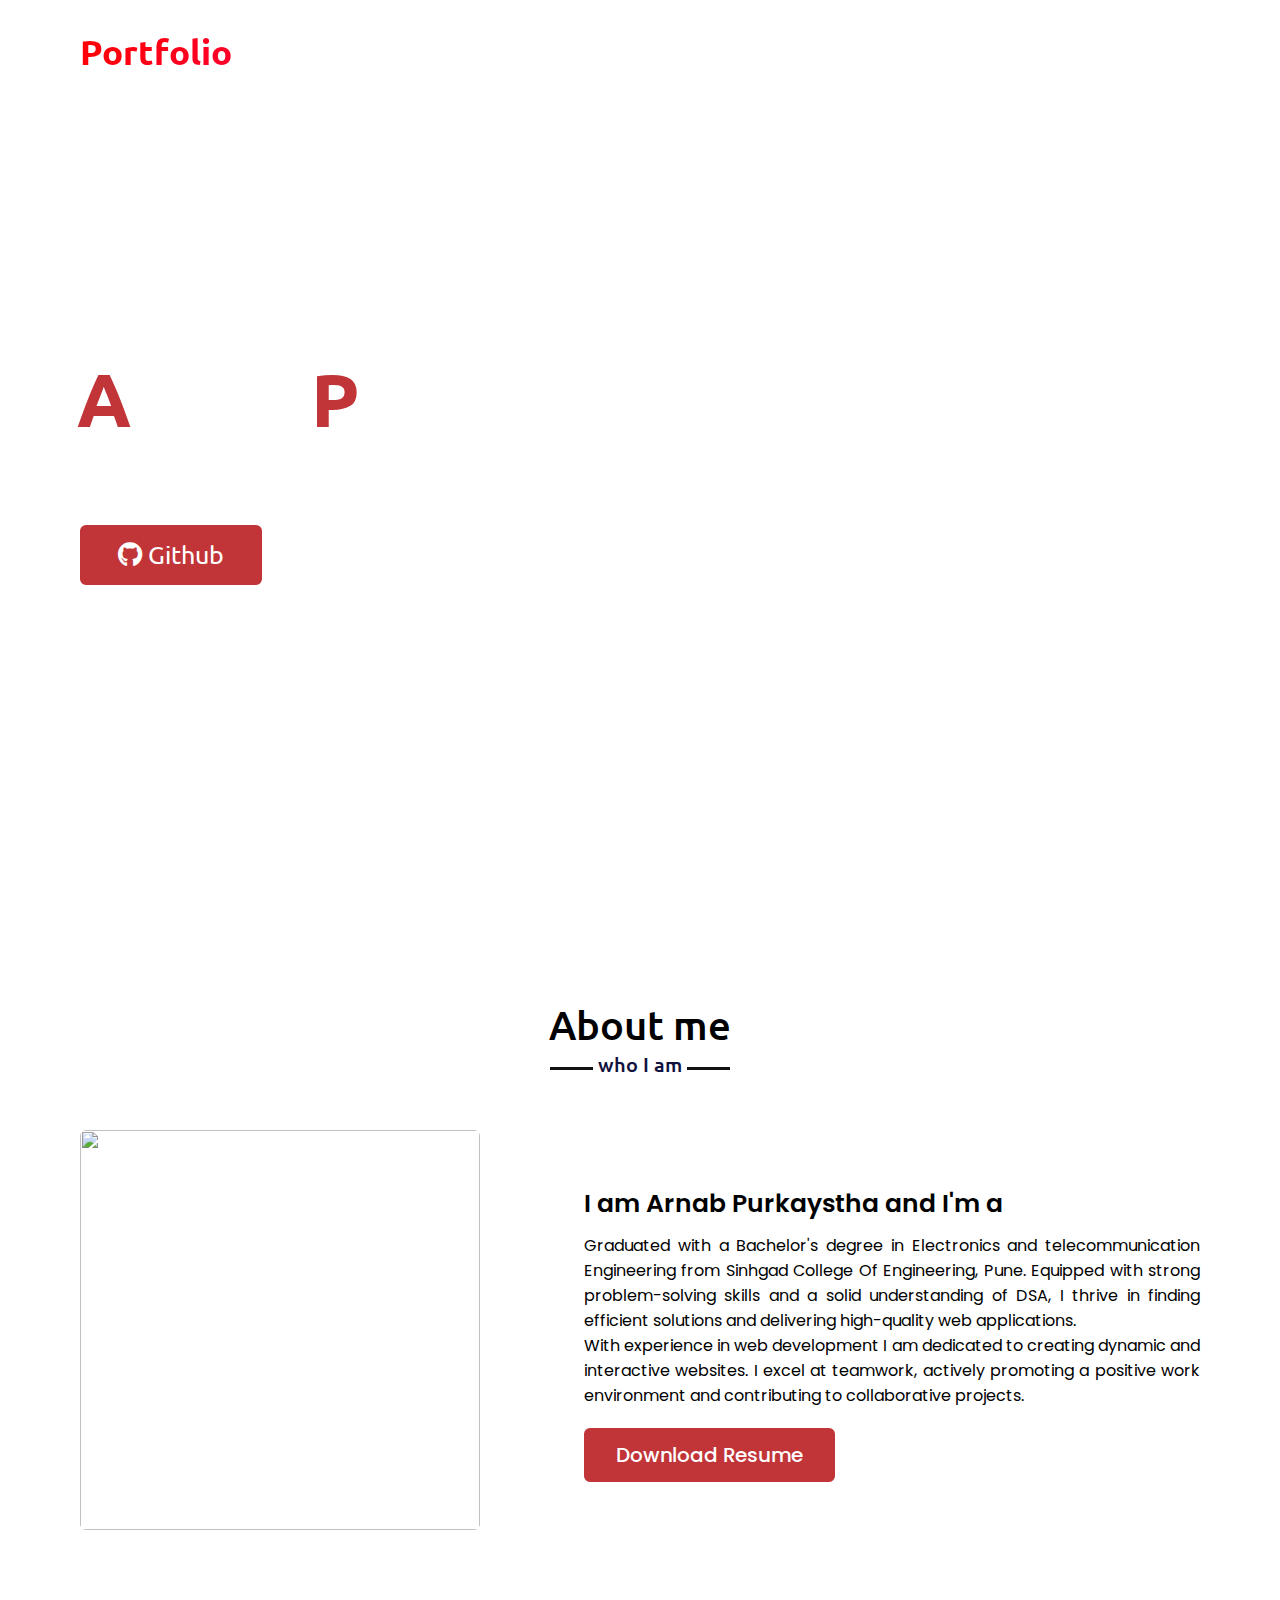
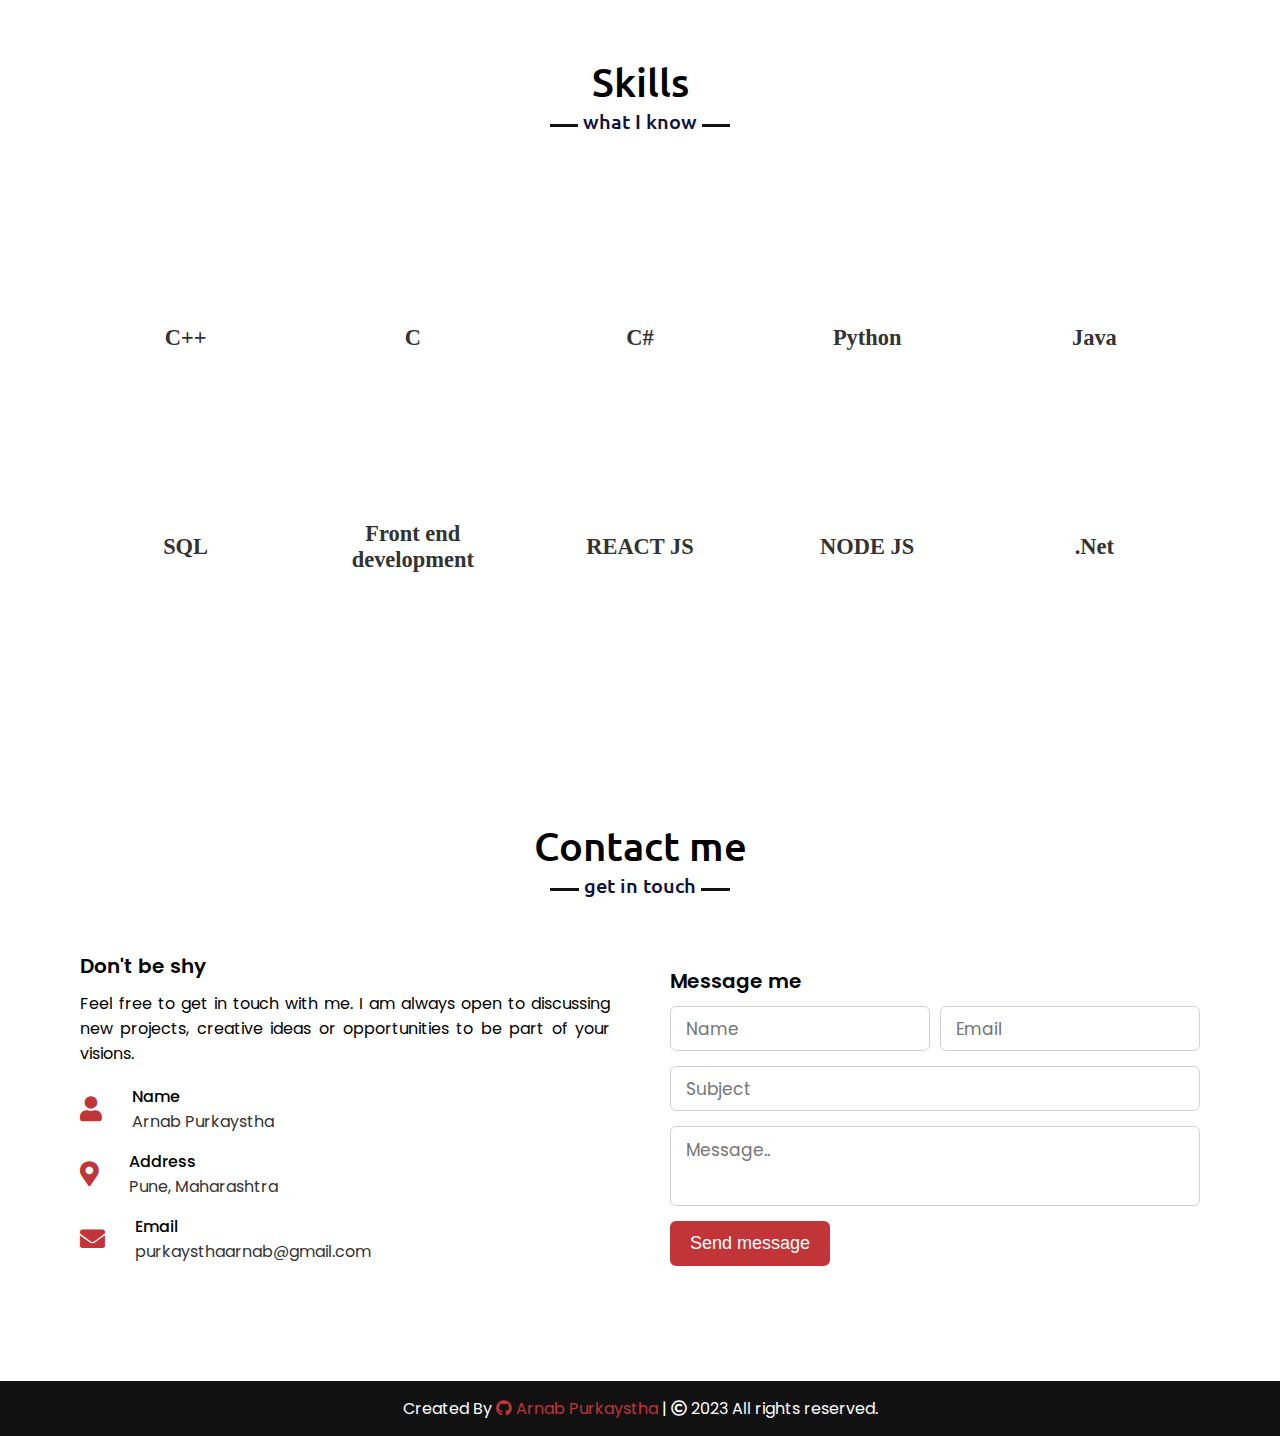
==== commit ebb785fe: "last" ====
--- a/index.html
+++ b/index.html
@@ -27,7 +27,7 @@
           <li><a href="#home" class="menu-btn">Home</a></li>
           <li><a href="#about" class="menu-btn">About</a></li>
           <li><a href="#services" class="menu-btn">Services</a></li>
-          <li><a href="#skills" class="menu-btn">Skills</a></li>
+          <li><a href="#skills-section" class="menu-btn">Skills</a></li>
           <li><a href="#teams" class="menu-btn">Teams</a></li>
           <li><a href="#contact" class="menu-btn">Contact</a></li>
         </ul>
@@ -77,10 +77,11 @@
     </section>
 
     <!-- SKILLS SECTION -->
-    <div class="skills-section">
-        <div class="skills-header">
+    <section class="skills-section" id="skills-section">
+        <!-- <div class="skills-header">
             <h1>Skills</h1>
-        </div>
+        </div> -->
+        <h2 class="title">Skills</h2>
         <div class="skills-container">
 
             <div class="skills-box">
@@ -196,10 +197,10 @@
 
         </div>
 
-    </div>
+    </section>
 
     <!-- TEAMS SECTION -->
-    <section class="teams" id="teams">
+    <!-- <section class="teams" id="teams">
       <div class="max-width">
         <h2 class="title">My teams</h2>
         <div class="carousel owl-carousel">
@@ -249,7 +250,7 @@
           </div>
         </div>
       </div>
-    </section>
+    </section> -->
 
     <!-- CONTACT SECTION -->
     <section class="contact" id="contact">
@@ -268,21 +269,21 @@
                 <i class="fas fa-user"></i>
                 <div class="info">
                   <div class="head">Name</div>
-                  <div class="sub-title">Sarfaraz Khan</div>
+                  <div class="sub-title">Arnab Purkaystha</div>
                 </div>
               </div>
               <div class="row">
                 <i class="fas fa-map-marker-alt"></i>
                 <div class="info">
                   <div class="head">Address</div>
-                  <div class="sub-title">Mumbai, Maharashtra</div>
+                  <div class="sub-title">Pune, Maharashtra</div>
                 </div>
               </div>
               <div class="row">
                 <i class="fas fa-envelope"></i>
                 <div class="info">
                   <div class="head">Email</div>
-                  <div class="sub-title">googoldkhan@gmail.com</div>
+                  <div class="sub-title">purkaysthaarnab@gmail.com</div>
                 </div>
               </div>
             </div>
@@ -323,9 +324,9 @@
       <span
         >Created By
         <a href="https://github.com/GoogolDKhan" target="_blank"
-          ><span class="fab fa-github"></span> Sarfaraz Khan</a
+          ><span class="fab fa-github"></span> Arnab Purkaystha</a
         >
-        | <span class="far fa-copyright"></span> 2021 All rights reserved.</span
+        | <span class="far fa-copyright"></span> 2023 All rights reserved.</span
       >
     </footer>
     <script src="https://code.jquery.com/jquery-3.5.1.min.js"></script>
--- a/style.css
+++ b/style.css
@@ -334,6 +334,10 @@
   padding-top: 20px;
 }
 
+.skills-section .title::after {
+  content: "what I know";
+}
+
 .skills-header {
   text-align: center;
   color: #000;
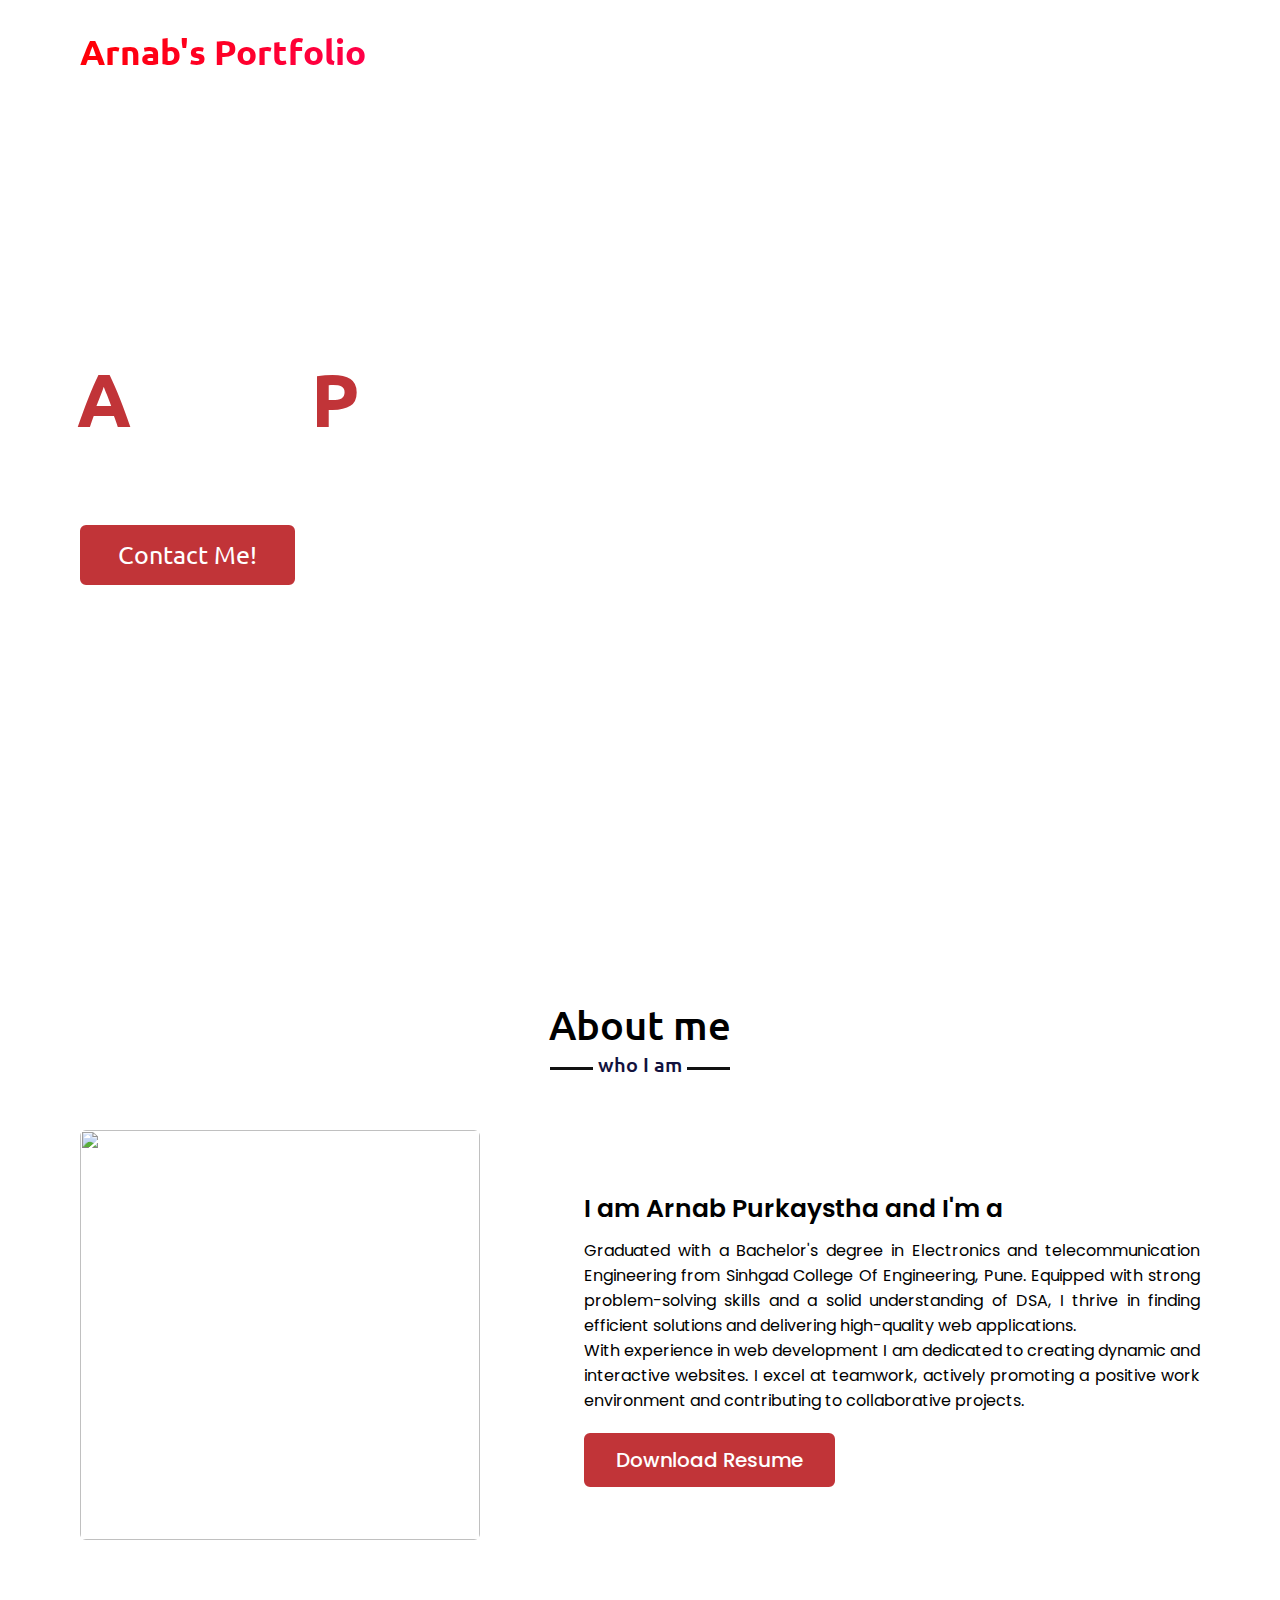
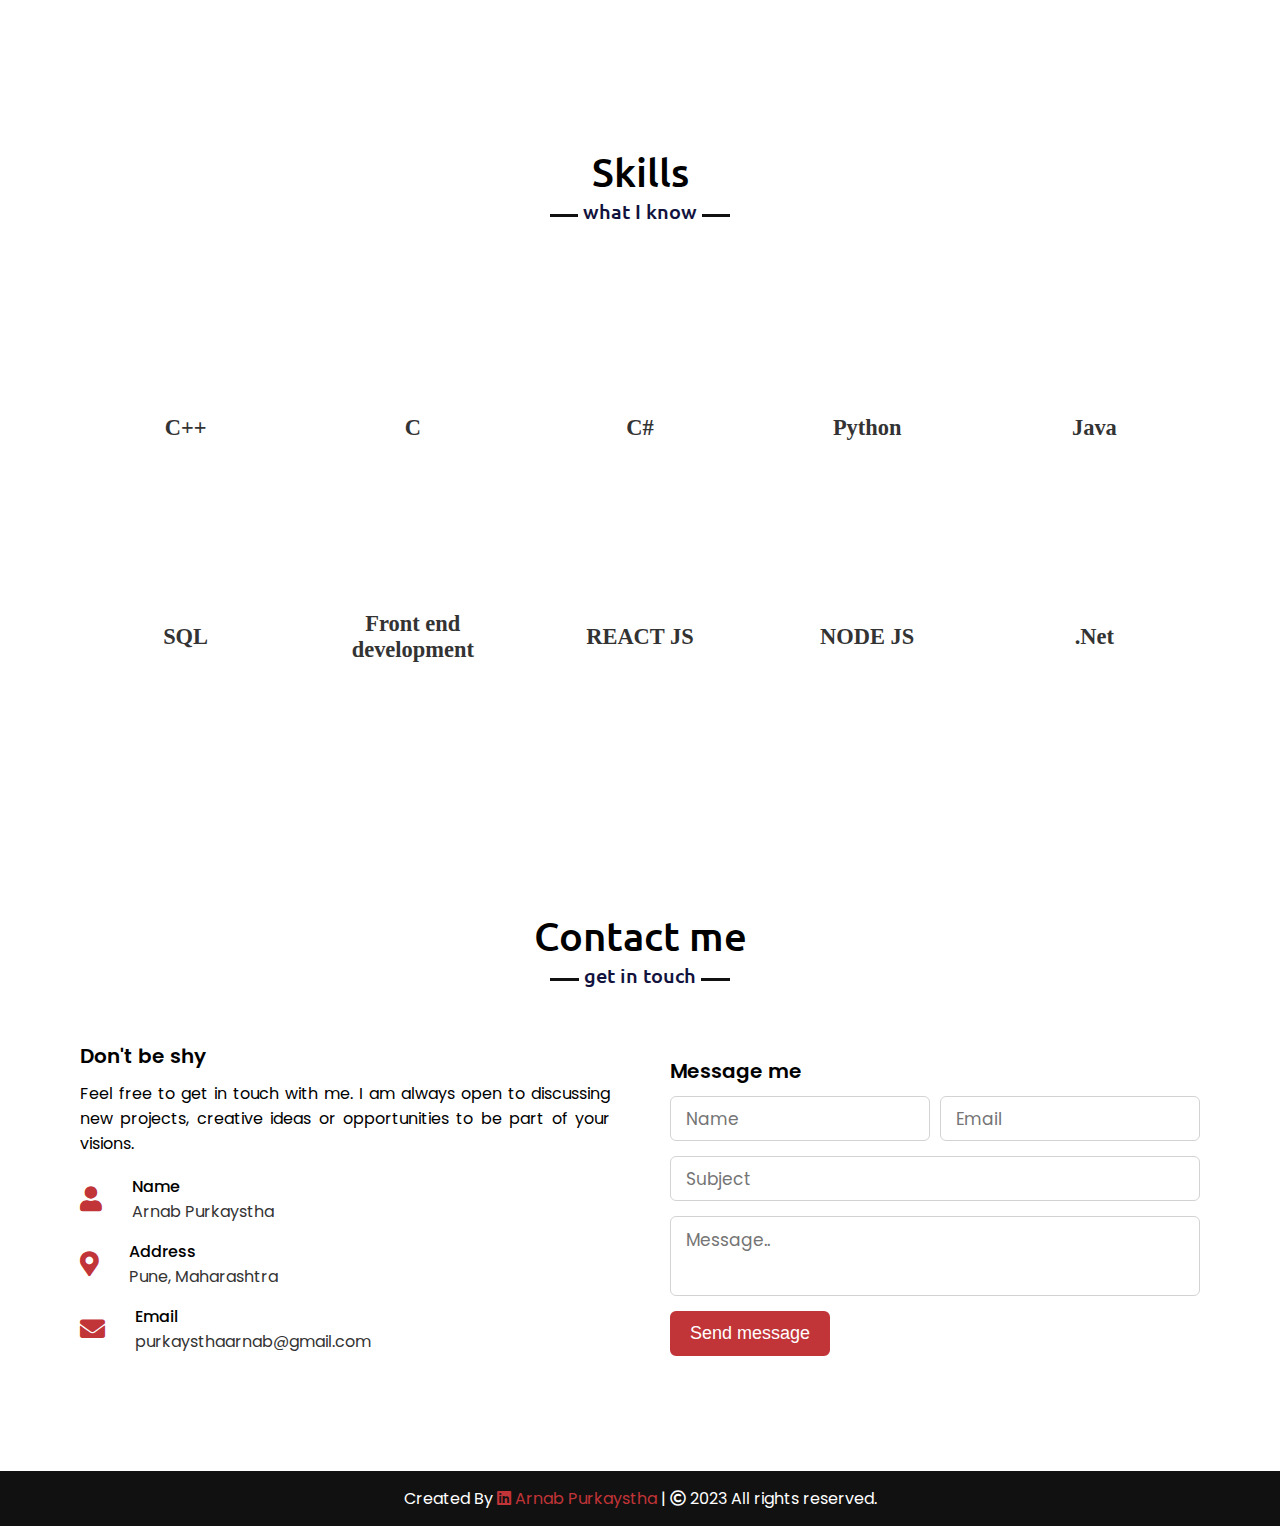
==== commit 0fa514db: "final commit" ====
--- a/index.html
+++ b/index.html
@@ -13,7 +13,8 @@
       href="https://cdnjs.cloudflare.com/ajax/libs/font-awesome/5.15.3/css/all.min.css"
     />
     <link rel="stylesheet" href="style.css" />
-    <title>Personal Portfolio</title>
+    <title>Arnab Purkaystha</title>
+    <link rel="icon" type="image/x-icon" href="./img/professional-portfolio.png">
   </head>
 
   <body>
@@ -22,13 +23,13 @@
     </div>
     <nav class="navbar">
       <div class="max-width">
-        <div class="logo"><a href="#">Portfolio</a></div>
+        <div class="logo"><a href="#">Arnab's Portfolio</a></div>
         <ul class="menu">
           <li><a href="#home" class="menu-btn">Home</a></li>
           <li><a href="#about" class="menu-btn">About</a></li>
-          <li><a href="#services" class="menu-btn">Services</a></li>
+          <!-- <li><a href="#services" class="menu-btn">Services</a></li> -->
           <li><a href="#skills-section" class="menu-btn">Skills</a></li>
-          <li><a href="#teams" class="menu-btn">Teams</a></li>
+          <!-- <li><a href="#teams" class="menu-btn">Teams</a></li> -->
           <li><a href="#contact" class="menu-btn">Contact</a></li>
         </ul>
         <div class="menu-btn">
@@ -44,9 +45,7 @@
           <div class="text-1">Hello, my name is</div>
           <div class="text-2"><span>A</span>rnab <span>P</span>urkaystha</div>
           <div class="text-3">And I'm a <span class="typing"></span></div>
-          <a href="https://github.com/GoogolDKhan" target="_blank"
-            ><i class="fab fa-github"></i> Github</a
-          >
+          <a href="#contact" >Contact Me!</a>
         </div>
       </div>
     </section>
@@ -57,7 +56,7 @@
         <h2 class="title">About me</h2>
         <div class="about-content">
           <div class="column left">
-            <img src="https://i.ibb.co/519RzY5/Profile-Toon.jpg" alt="" />
+            <img src="https://static-00.iconduck.com/assets.00/web-developer-illustration-2005x2048-fal2biag.png" alt="" />
           </div>
           <div class="column right">
             <div class="text">
@@ -78,9 +77,7 @@
 
     <!-- SKILLS SECTION -->
     <section class="skills-section" id="skills-section">
-        <!-- <div class="skills-header">
-            <h1>Skills</h1>
-        </div> -->
+        
         <h2 class="title">Skills</h2>
         <div class="skills-container">
 
@@ -196,7 +193,6 @@
 
 
         </div>
-
     </section>
 
     <!-- TEAMS SECTION -->
@@ -290,7 +286,7 @@
           </div>
           <div class="column right">
             <div class="text">Message me</div>
-            <form action="#">
+            <form action="mailto:purkaysthaarnab@gmail.com" method="post" enctype="text/plain">
               <div class="fields">
                 <div class="field name">
                   <input type="text" placeholder="Name" required />
@@ -311,7 +307,7 @@
                 ></textarea>
               </div>
               <div class="button-area">
-                <button type="submit">Send message</button>
+                <button type="submit" value="Send">Send message</button>
               </div>
             </form>
           </div>
@@ -323,8 +319,8 @@
     <footer>
       <span
         >Created By
-        <a href="https://github.com/GoogolDKhan" target="_blank"
-          ><span class="fab fa-github"></span> Arnab Purkaystha</a
+        <a href="https://www.linkedin.com/in/arnab-purkaystha/" target="_blank"
+          ><span class="fab fa-linkedin"></span> Arnab Purkaystha</a
         >
         | <span class="far fa-copyright"></span> 2023 All rights reserved.</span
       >
--- a/style.css
+++ b/style.css
@@ -282,7 +282,7 @@
 }
 
 .about .about-content .left img {
-  height: 400px;
+  height: 410px;
   width: 400px;
   object-fit: cover;
   border-radius: 6px;
@@ -331,7 +331,7 @@
 }
 
 .skills-section {
-  padding-top: 20px;
+  padding-top: 100px 0;
 }
 
 .skills-section .title::after {
